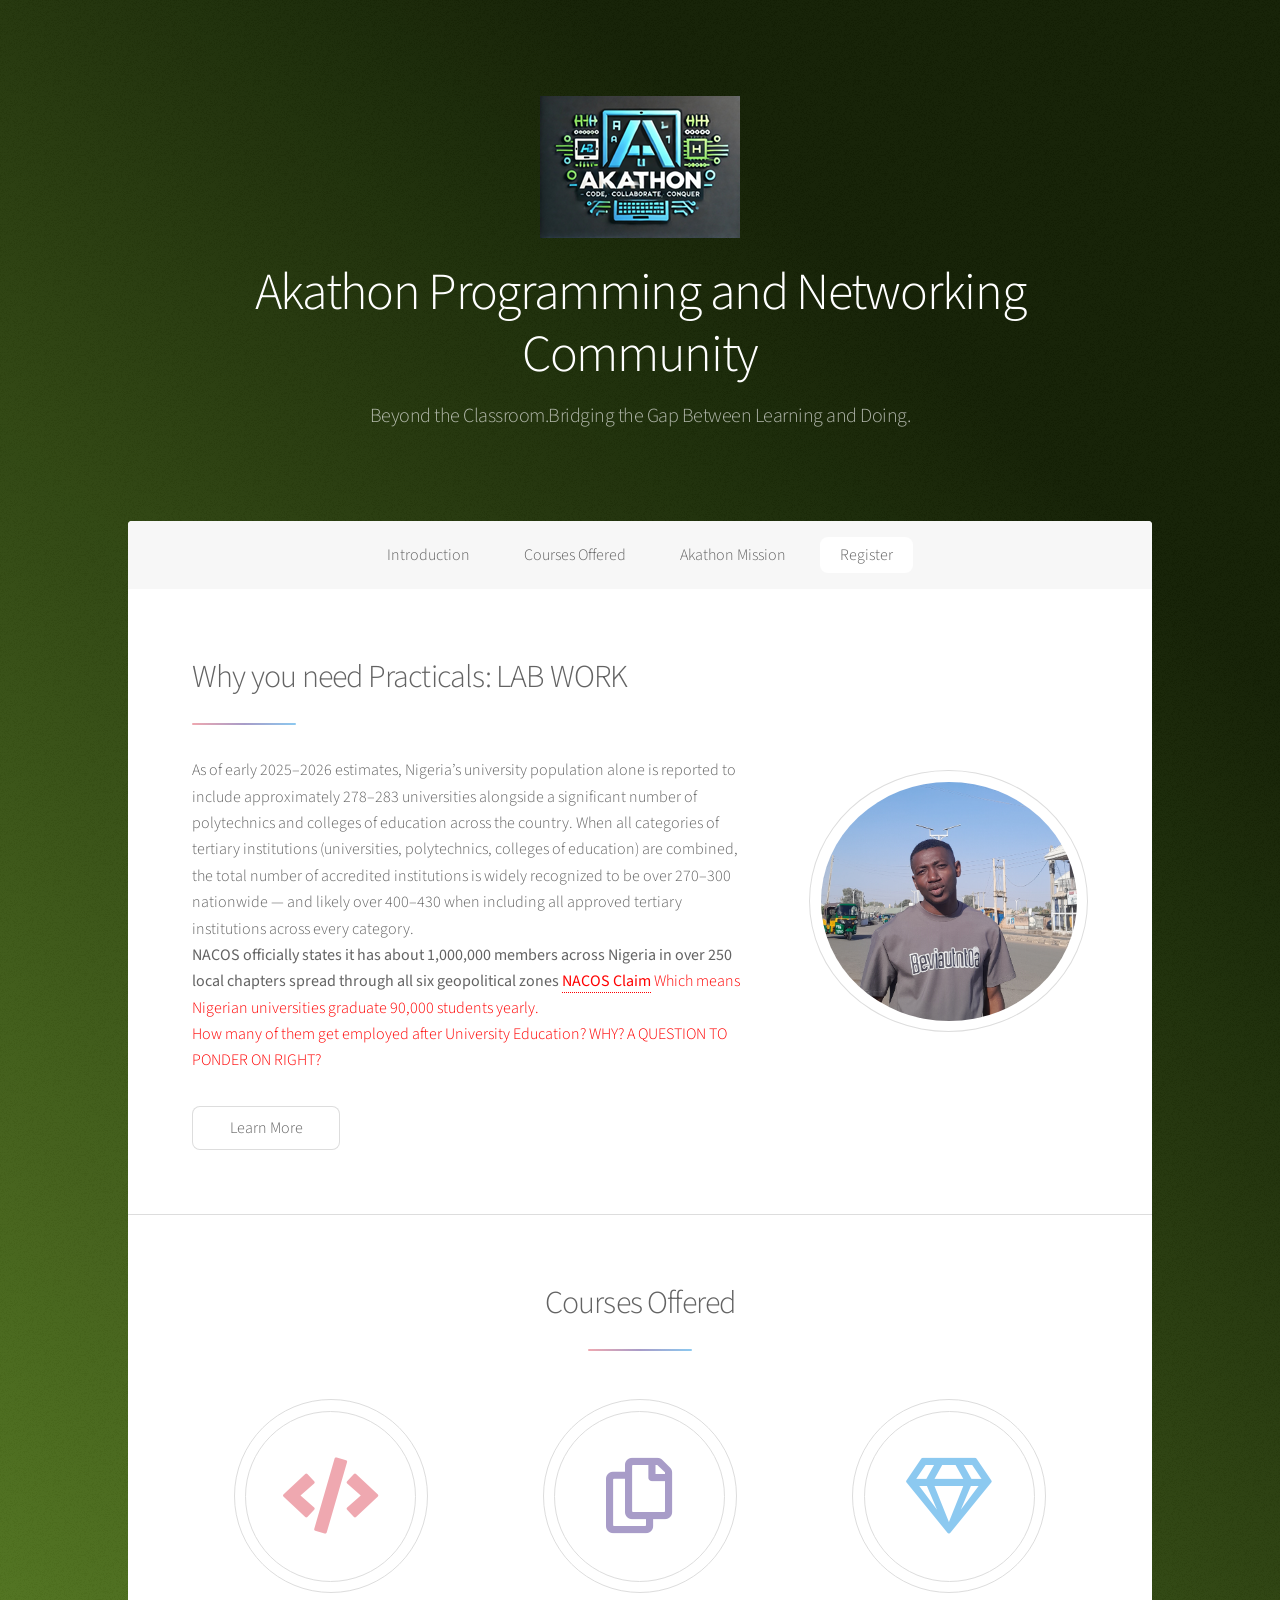
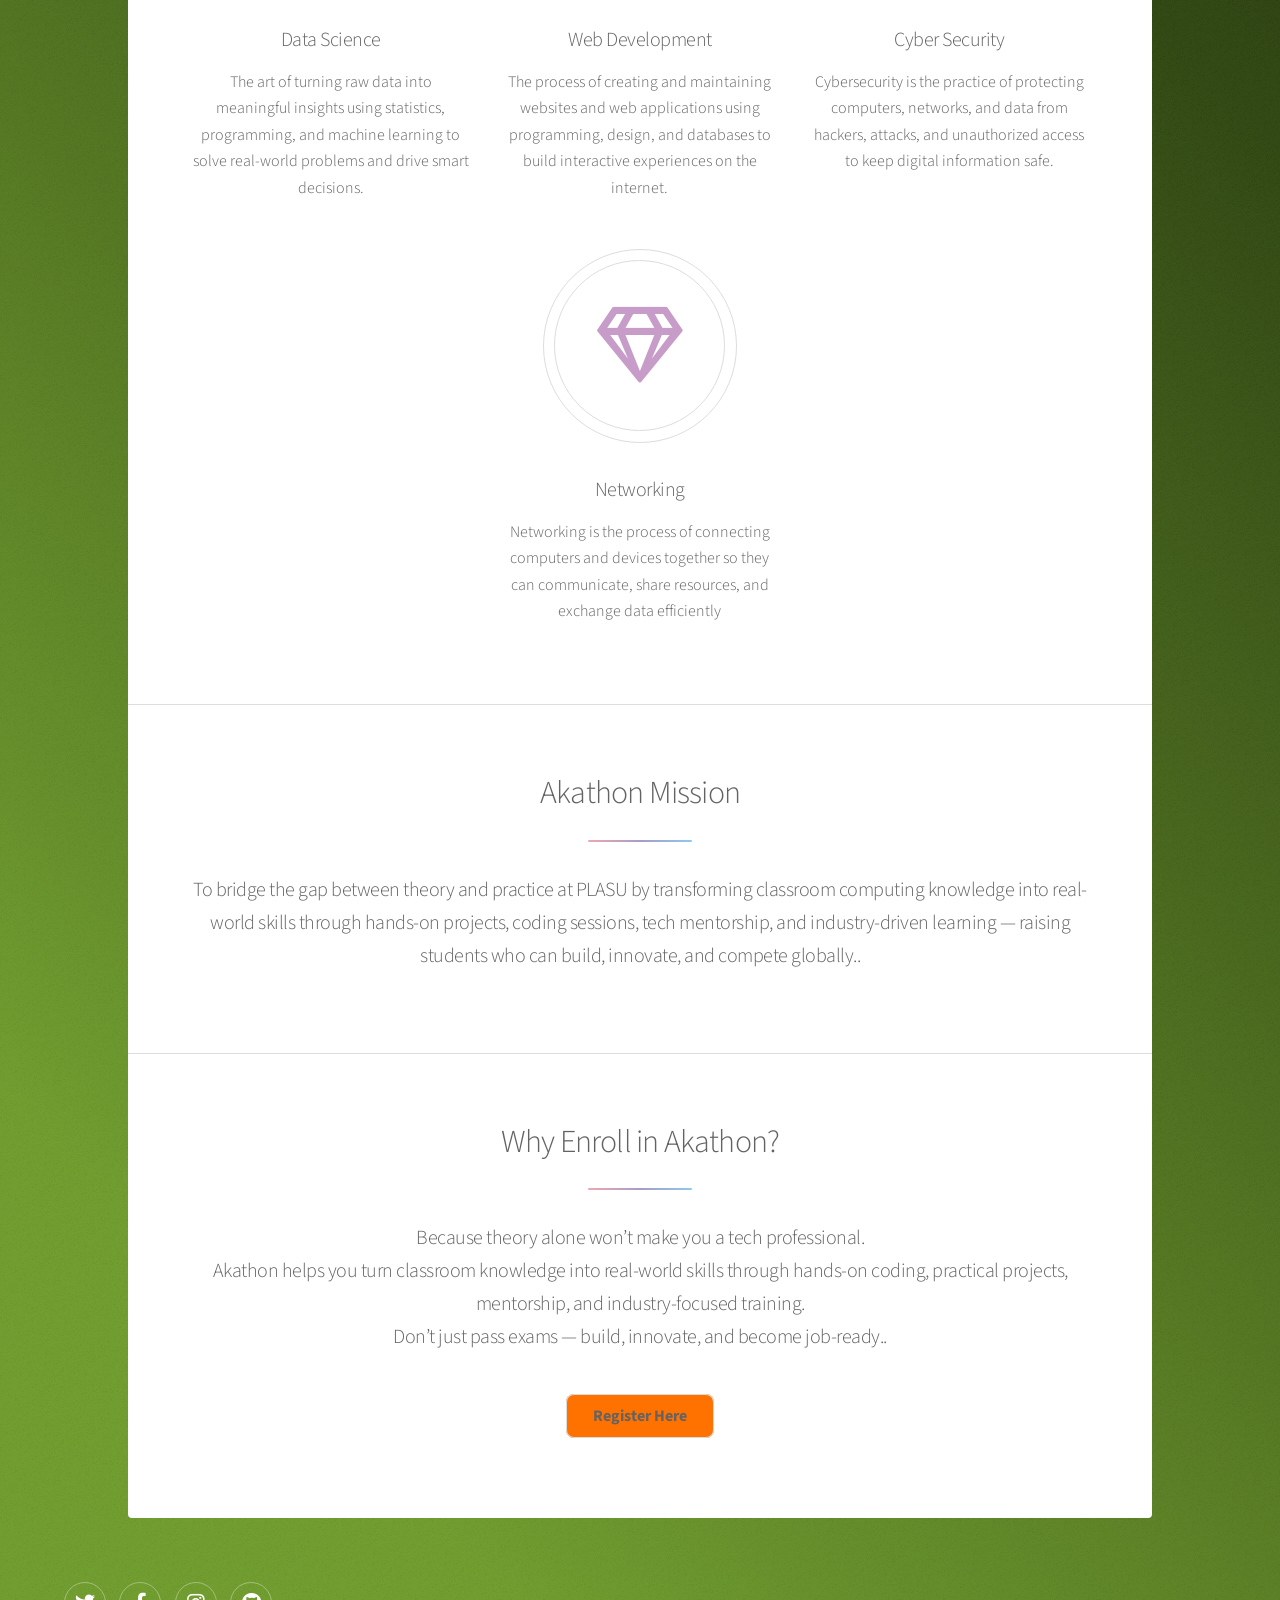
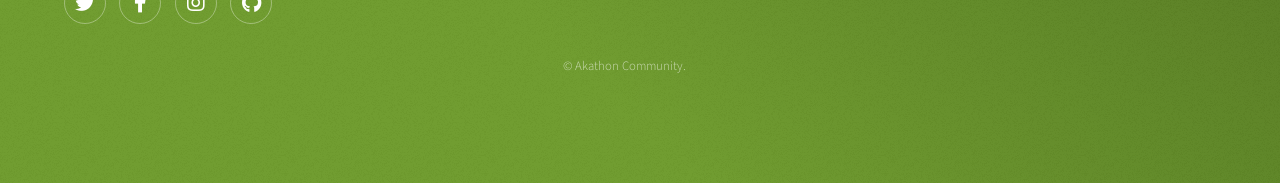
==== index.html @ 9127e3ca "Add files via upload Initial Commit" ====
<!DOCTYPE HTML>

<html>
	<head>
		<title>Akathon Community</title>
		<meta charset="utf-8" />
		<meta name="viewport" content="width=device-width, initial-scale=1, user-scalable=no" />
		<link rel="stylesheet" href="assets/css/main.css" />
		<link rel="icon" href="images/logo.png">
		<noscript><link rel="stylesheet" href="assets/css/noscript.css" /></noscript>
	</head>
	<body class="is-preload">

		<!-- Wrapper -->
			<div id="wrapper">

				<!-- Header -->
					<header id="header" class="alt">
						<span class="logo"><img src="images/logo.png" alt="" /></span>
						<h1>Akathon Programming and Networking Community</h1>
						<p>Beyond the Classroom.Bridging the Gap Between Learning and Doing.<br />
			
					</header>

				<!-- Nav -->
					<nav id="nav">
						<ul>
							<li><a href="#intro" class="active">Introduction</a></li>
							<li><a href="#first">Courses Offered</a></li>
							<li><a href="#second">Akathon Mission</a></li>
							<li><a href="#cta">Register</a></li>
						</ul>
					</nav>

				<!-- Main -->
					<div id="main">

						<!-- Introduction -->
							<section id="intro" class="main">
								<div class="spotlight">
									<div class="content">
										<header class="major">
											<h2>Why you need Practicals: LAB WORK</h2>
										</header>
										<p>As of early 2025–2026 estimates, Nigeria’s university population alone is reported to include approximately 278–283 universities alongside a significant number of polytechnics and colleges of education across the country. When all categories of tertiary institutions (universities, polytechnics, colleges of education) are combined, the total number of accredited institutions is widely recognized to be over 270–300 nationwide — and likely over 400–430 when including all approved tertiary institutions across every category. <br>
										<b>NACOS officially states it has about 1,000,000 members across Nigeria in over 250 local chapters spread through all six geopolitical zones <a style="color: red;" href="https://nacos.org.ng/">NACOS Claim</a></b> <span style="color: red;">Which means Nigerian universities graduate 90,000 students yearly. <br>How many of them get employed after University Education? WHY? A QUESTION TO PONDER ON RIGHT?</span></p>
										<ul class="actions">
											<li><a href="https://educeleb.com/fg-flags-20-tertiary-institutions-over-poor-student-enrolment/" class="button" target="_blank">Learn More</a></li>
										</ul>
									</div>
									<span class="image"><img src="images/profile.png" alt="" /></span>
								</div>
							</section>

						<!-- First Section -->
							<section id="first" class="main special">
								<header class="major">
									<h2>Courses Offered</h2>
								</header>
								<ul class="features">
									<li>
										<span class="icon solid major style1 fa-code"></span>
										<h3>Data Science</h3>
										<p>The art of turning raw data into meaningful insights using statistics, programming, and machine learning to solve real-world problems and drive smart decisions.</p>
									</li>
									<li>
										<span class="icon major style3 fa-copy"></span>
										<h3>Web Development</h3>
										<p>The process of creating and maintaining websites and web applications using programming, design, and databases to build interactive experiences on the internet.</p>
									</li>
									<li>
										<span class="icon major style5 fa-gem"></span>
										<h3>Cyber Security</h3>
										<p>Cybersecurity is the practice of protecting computers, networks, and data from hackers, attacks, and unauthorized access to keep digital information safe.</p>
									</li>
									<li>
										<span class="icon major style2 fa-gem"></span>
										<h3>Networking</h3>
										<p>Networking is the process of connecting computers and devices together so they can communicate, share resources, and exchange data efficiently</p>
									</li>
								</ul>
							
							</section>

						<!-- Second Section -->
							<section id="second" class="main special">
								<header class="major">
									<h2>Akathon Mission</h2>
									<p>To bridge the gap between theory and practice at PLASU by transforming classroom computing knowledge into real-world skills through hands-on projects, coding sessions, tech mentorship, and industry-driven learning — raising students who can build, innovate, and compete globally..</p>
								</header>
								
							</section>

						<!-- Get Started -->
							<section id="cta" class="main special">
								<header class="major">
									<h2>Why Enroll in Akathon?</h2>
									<p>Because theory alone won’t make you a tech professional. <br>Akathon helps you turn classroom knowledge into real-world skills through hands-on coding, practical projects, mentorship, and industry-focused training. <br>Don’t just pass exams — build, innovate, and become job-ready..</p>
									<ul class="actions">
											<li><a style="background: #ff7200;
											color: #fff;
											font-weight: 700;" href="register.html" class="button" target="_blank">Register Here</a></li>
										</ul>
									</div>
								</header>
							</section>

					</div>

				<!-- Footer -->
					<footer id="footer">
						
							<ul class="icons">
								<li><a href="#" class="icon brands fa-twitter alt"><span class="label">Twitter</span></a></li>
								<li><a href="#" class="icon brands fa-facebook-f alt"><span class="label">Facebook</span></a></li>
								<li><a href="#" class="icon brands fa-instagram alt"><span class="label">Instagram</span></a></li>
								<li><a href="#" class="icon brands fa-github alt"><span class="label">GitHub</span></a></li>
							</ul>
						</section>
						<p class="copyright">&copy; Akathon Community.</p>
					</footer>

			</div>

		<!-- Scripts -->
			<script src="assets/js/jquery.min.js"></script>
			<script src="assets/js/jquery.scrollex.min.js"></script>
			<script src="assets/js/jquery.scrolly.min.js"></script>
			<script src="assets/js/browser.min.js"></script>
			<script src="assets/js/breakpoints.min.js"></script>
			<script src="assets/js/util.js"></script>
			<script src="assets/js/main.js"></script>

	</body>
</html>
---- assets/css/main.css ----
@import url(fontawesome-all.min.css);
@import 'https://fonts.googleapis.com/css?family=Source+Sans+Pro:300,400';

/*
	Stellar by HTML5 UP
	html5up.net | @ajlkn
	Free for personal and commercial use under the CCA 3.0 license (html5up.net/license)
*/

html, body, div, span, applet, object,
iframe, h1, h2, h3, h4, h5, h6, p, blockquote,
pre, a, abbr, acronym, address, big, cite,
code, del, dfn, em, img, ins, kbd, q, s, samp,
small, strike, strong, sub, sup, tt, var, b,
u, i, center, dl, dt, dd, ol, ul, li, fieldset,
form, label, legend, table, caption, tbody,
tfoot, thead, tr, th, td, article, aside,
canvas, details, embed, figure, figcaption,
footer, header, hgroup, menu, nav, output, ruby,
section, summary, time, mark, audio, video {
	margin: 0;
	padding: 0;
	border: 0;
	font-size: 100%;
	font: inherit;
	vertical-align: baseline;}

article, aside, details, figcaption, figure,
footer, header, hgroup, menu, nav, section {
	display: block;}

body {
	line-height: 1;
}

ol, ul {
	list-style: none;
}

blockquote, q {
	quotes: none;
}

	blockquote:before, blockquote:after, q:before, q:after {
		content: '';
		content: none;
	}

table {
	border-collapse: collapse;
	border-spacing: 0;
}

body {
	-webkit-text-size-adjust: none;
}

mark {
	background-color: transparent;
	color: inherit;
}

input::-moz-focus-inner {
	border: 0;
	padding: 0;
}

input, select, textarea {
	-moz-appearance: none;
	-webkit-appearance: none;
	-ms-appearance: none;
	appearance: none;
}

/* Basic */

	@-ms-viewport {
		width: device-width;
	}

	body {
		-ms-overflow-style: scrollbar;
	}

	@media screen and (max-width: 480px) {

		html, body {
			min-width: 320px;
		}

	}

	html {
		box-sizing: border-box;
	}

	*, *:before, *:after {
		box-sizing: inherit;
	}

	body {
		background-color: #6f9c2a;
		background-image: url("images/overlay.png"), -moz-linear-gradient(45deg, #6f9c2a 15%, #121e01 85%);
		background-image: url("images/overlay.png"), -webkit-linear-gradient(45deg, #6f9c2a 15%, #121e01 85%);
		background-image: url("images/overlay.png"), -ms-linear-gradient(45deg, #6f9c2a 15%, #121e01 85%);
		background-image: url("images/overlay.png"), linear-gradient(45deg, #6f9c2a 15%, #121e01 85%);
	}

		body.is-preload *, body.is-preload *:before, body.is-preload *:after {
			-moz-animation: none !important;
			-webkit-animation: none !important;
			-ms-animation: none !important;
			animation: none !important;
			-moz-transition: none !important;
			-webkit-transition: none !important;
			-ms-transition: none !important;
			transition: none !important;
		}

/* Type */

	body {
		background-color: #935d8c;
		color: rgba(255, 255, 255, 0.65);
	}

	body, input, select, textarea {
		font-family: "Source Sans Pro", Helvetica, sans-serif;
		font-size: 17pt;
		font-weight: 300;
		line-height: 1.65;
	}

		@media screen and (max-width: 1680px) {

			body, input, select, textarea {
				font-size: 14pt;
			}

		}

		@media screen and (max-width: 1280px) {

			body, input, select, textarea {
				font-size: 12pt;
			}

		}

		@media screen and (max-width: 360px) {

			body, input, select, textarea {
				font-size: 11pt;
			}

		}

	a {
		-moz-transition: color 0.2s ease, border-bottom 0.2s ease;
		-webkit-transition: color 0.2s ease, border-bottom 0.2s ease;
		-ms-transition: color 0.2s ease, border-bottom 0.2s ease;
		transition: color 0.2s ease, border-bottom 0.2s ease;
		text-decoration: none;
		border-bottom: dotted 1px;
		color: inherit;
	}

		a:hover {
			border-bottom-color: transparent;
		}

	strong, b {
		font-weight: 400;
	}

	em, i {
		font-style: italic;
	}

	p {
		margin: 0 0 2em 0;
	}

		p.content {
			-moz-columns: 20em 2;
			-webkit-columns: 20em 2;
			-ms-columns: 20em 2;
			columns: 20em 2;
			-moz-column-gap: 2em;
			-webkit-column-gap: 2em;
			-ms-column-gap: 2em;
			column-gap: 2em;
			text-align: justify;
		}

	h1, h2, h3, h4, h5, h6 {
		font-weight: 300;
		line-height: 1.5;
		margin: 0 0 0.7em 0;
		letter-spacing: -0.025em;
	}

		h1 a, h2 a, h3 a, h4 a, h5 a, h6 a {
			color: inherit;
			text-decoration: none;
		}

	h1 {
		font-size: 2.5em;
		line-height: 1.2;
	}

	h2 {
		font-size: 1.5em;
	}

	h3 {
		font-size: 1.25em;
	}

	h4 {
		font-size: 1.1em;
	}

	h5 {
		font-size: 0.9em;
	}

	h6 {
		font-size: 0.7em;
	}

	@media screen and (max-width: 736px) {

		h1 {
			font-size: 2em;
		}

	}

	sub {
		font-size: 0.8em;
		position: relative;
		top: 0.5em;
	}

	sup {
		font-size: 0.8em;
		position: relative;
		top: -0.5em;
	}

	blockquote {
		border-left: solid 4px;
		font-style: italic;
		margin: 0 0 2em 0;
		padding: 0.5em 0 0.5em 2em;
	}

	code {
		border-radius: 8px;
		border: solid 1px;
		font-family: "Courier New", monospace;
		font-size: 0.9em;
		margin: 0 0.25em;
		padding: 0.25em 0.65em;
	}

	pre {
		-webkit-overflow-scrolling: touch;
		font-family: "Courier New", monospace;
		font-size: 0.9em;
		margin: 0 0 2em 0;
	}

		pre code {
			display: block;
			line-height: 1.75;
			padding: 1em 1.5em;
			overflow-x: auto;
		}

	hr {
		border: 0;
		border-bottom: solid 1px;
		margin: 2em 0;
	}

		hr.major {
			margin: 3em 0;
		}

	.align-left {
		text-align: left;
	}

	.align-center {
		text-align: center;
	}

	.align-right {
		text-align: right;
	}

	input, select, textarea {
		color: #ffffff;
	}

	a:hover {
		color: #ffffff;
	}

	strong, b {
		color: #ffffff;
	}

	h1, h2, h3, h4, h5, h6 {
		color: #ffffff;
	}

	blockquote {
		border-left-color: rgba(255, 255, 255, 0.35);
	}

	code {
		background: rgba(255, 255, 255, 0.075);
		border-color: rgba(255, 255, 255, 0.35);
	}

	hr {
		border-bottom-color: rgba(255, 255, 255, 0.35);
	}



/* Button */

	input[type="submit"],
	input[type="reset"],
	input[type="button"],
	button,
	.button {
		-moz-appearance: none;
		-webkit-appearance: none;
		-ms-appearance: none;
		appearance: none;
		-moz-transition: background-color 0.2s ease-in-out, color 0.2s ease-in-out;
		-webkit-transition: background-color 0.2s ease-in-out, color 0.2s ease-in-out;
		-ms-transition: background-color 0.2s ease-in-out, color 0.2s ease-in-out;
		transition: background-color 0.2s ease-in-out, color 0.2s ease-in-out;
		border-radius: 8px;
		border: 0;
		cursor: pointer;
		display: inline-block;
		font-weight: 300;
		height: 2.75em;
		line-height: 2.75em;
		min-width: 9.25em;
		padding: 0 1.5em;
		text-align: center;
		text-decoration: none;
		white-space: nowrap;
	}

		input[type="submit"].icon,
		input[type="reset"].icon,
		input[type="button"].icon,
		button.icon,
		.button.icon {
			padding-left: 1.35em;
		}

			input[type="submit"].icon:before,
			input[type="reset"].icon:before,
			input[type="button"].icon:before,
			button.icon:before,
			.button.icon:before {
				margin-right: 0.5em;
			}

		input[type="submit"].fit,
		input[type="reset"].fit,
		input[type="button"].fit,
		button.fit,
		.button.fit {
			width: 100%;
		}

		input[type="submit"].small,
		input[type="reset"].small,
		input[type="button"].small,
		button.small,
		.button.small {
			font-size: 0.8em;
		}

		input[type="submit"].large,
		input[type="reset"].large,
		input[type="button"].large,
		button.large,
		.button.large {
			font-size: 1.35em;
		}

		input[type="submit"].disabled, input[type="submit"]:disabled,
		input[type="reset"].disabled,
		input[type="reset"]:disabled,
		input[type="button"].disabled,
		input[type="button"]:disabled,
		button.disabled,
		button:disabled,
		.button.disabled,
		.button:disabled {
			pointer-events: none;
			opacity: 0.25;
		}

		@media screen and (max-width: 736px) {

			input[type="submit"],
			input[type="reset"],
			input[type="button"],
			button,
			.button {
				min-width: 0;
			}

		}

	input[type="submit"],
	input[type="reset"],
	input[type="button"],
	button,
	.button {
		background-color: transparent;
		box-shadow: inset 0 0 0 1px rgba(255, 255, 255, 0.35);
		color: #ffffff !important;
	}

		input[type="submit"]:hover,
		input[type="reset"]:hover,
		input[type="button"]:hover,
		button:hover,
		.button:hover {
			background-color: rgba(255, 255, 255, 0.075);
		}

		input[type="submit"]:active,
		input[type="reset"]:active,
		input[type="button"]:active,
		button:active,
		.button:active {
			background-color: rgba(255, 255, 255, 0.2);
		}

		input[type="submit"].icon:before,
		input[type="reset"].icon:before,
		input[type="button"].icon:before,
		button.icon:before,
		.button.icon:before {
			color: rgba(255, 255, 255, 0.5);
		}

		input[type="submit"].primary,
		input[type="reset"].primary,
		input[type="button"].primary,
		button.primary,
		.button.primary {
			background-color: #8cc9f0;
			color: #ffffff !important;
			box-shadow: none;
		}

			input[type="submit"].primary:hover,
			input[type="reset"].primary:hover,
			input[type="button"].primary:hover,
			button.primary:hover,
			.button.primary:hover {
				background-color: #9acff2;
			}

			input[type="submit"].primary:active,
			input[type="reset"].primary:active,
			input[type="button"].primary:active,
			button.primary:active,
			.button.primary:active {
				background-color: #7ec3ee;
			}

			input[type="submit"].primary.icon:before,
			input[type="reset"].primary.icon:before,
			input[type="button"].primary.icon:before,
			button.primary.icon:before,
			.button.primary.icon:before {
				color: #ffffff !important;
			}

/* Icon */

	.icon {
		text-decoration: none;
		-moz-transition: background-color 0.2s ease-in-out, color 0.2s ease-in-out;
		-webkit-transition: background-color 0.2s ease-in-out, color 0.2s ease-in-out;
		-ms-transition: background-color 0.2s ease-in-out, color 0.2s ease-in-out;
		transition: background-color 0.2s ease-in-out, color 0.2s ease-in-out;
		border-bottom: none;
		position: relative;
	}

		.icon:before {
			-moz-osx-font-smoothing: grayscale;
			-webkit-font-smoothing: antialiased;
			display: inline-block;
			font-style: normal;
			font-variant: normal;
			text-rendering: auto;
			line-height: 1;
			text-transform: none !important;
			font-family: 'Font Awesome 5 Free';
			font-weight: 400;
		}

		.icon > .label {
			display: none;
		}

		.icon:before {
			line-height: solid;
		}

		.icon.solid:before {
			font-weight: 900;
		}

		.icon.brands:before {
			font-family: 'Font Awesome 5 Brands';
		}

		.icon.major {
			border: solid 1px;
			display: inline-block;
			border-radius: 100%;
			padding: 0.65em;
			margin: 0 0 2em 0;
			cursor: default;
		}

			.icon.major:before {
				display: inline-block;
				font-size: 6.25rem;
				width: 2.25em;
				height: 2.25em;
				line-height: 2.2em;
				border-radius: 100%;
				border: solid 1px;
				text-align: center;
			}

		.icon.alt {
			display: inline-block;
			border: solid 1px;
			border-radius: 100%;
		}

			.icon.alt:before {
				display: block;
				font-size: 1.25em;
				width: 2em;
				height: 2em;
				text-align: center;
				line-height: 2em;
			}

		.icon.style1 {
			color: #efa8b0;
		}

		.icon.style2 {
			color: #c79cc8;
		}

		.icon.style3 {
			color: #a89cc8;
		}

		.icon.style4 {
			color: #9bb2e1;
		}

		.icon.style5 {
			color: #8cc9f0;
		}

		@media screen and (max-width: 1680px) {

			.icon.major:before {
				font-size: 5.5rem;
			}

		}

		@media screen and (max-width: 1280px) {

			.icon.major:before {
				font-size: 4.75rem;
			}

		}

		@media screen and (max-width: 736px) {

			.icon.major {
				margin: 0 0 1.5em 0;
				padding: 0.35em;
			}

				.icon.major:before {
					font-size: 3.5rem;
				}

		}

	.icon.major {
		border-color: rgba(255, 255, 255, 0.35);
	}

		.icon.major:before {
			border-color: rgba(255, 255, 255, 0.35);
		}

	.icon.alt {
		border-color: rgba(255, 255, 255, 0.35);
		color: #ffffff;
	}

		.icon.alt:hover {
			background-color: rgba(255, 255, 255, 0.075);
		}

		.icon.alt:active {
			background-color: rgba(255, 255, 255, 0.2);
		}


/* Icons */

	ul.icons {
		cursor: default;
		list-style: none;
		padding-left: 0;
	}

		ul.icons li {
			display: inline-block;
			padding: 0 0.65em 0 0;
		}

			ul.icons li:last-child {
				padding-right: 0 !important;
			}

/* Section/Article */

	section.special, article.special {
		text-align: center;
	}

	header.major {
		margin-bottom: 3em;
	}

		header.major h2 {
			font-size: 2em;
		}

			header.major h2:after {
				display: block;
				content: '';
				width: 3.25em;
				height: 2px;
				margin: 0.7em 0 1em 0;
				border-radius: 2px;
			}

				section.special header.major h2:after, article.special header.major h2:after {
					margin-left: auto;
					margin-right: auto;
				}

		header.major p {
			font-size: 1.25em;
			letter-spacing: -0.025em;
		}

		header.major.special {
			text-align: center;
		}

			header.major.special h2:after {
				margin-left: auto;
				margin-right: auto;
			}

	footer.major {
		margin-top: 3em;
	}

	@media screen and (max-width: 736px) {

		header.major {
			margin-bottom: 0;
		}

			header.major h2 {
				font-size: 1.5em;
			}

			header.major p {
				font-size: 1em;
				letter-spacing: 0;
			}

				header.major p br {
					display: none;
				}

		footer.major {
			margin-top: 0;
		}

	}

	header.major h2:after {
		background-color: rgba(255, 255, 255, 0.35);
	}

/* Table */

	.table-wrapper {
		-webkit-overflow-scrolling: touch;
		overflow-x: auto;
	}

	table {
		margin: 0 0 2em 0;
		width: 100%;
	}

		table tbody tr {
			border: solid 1px;
			border-left: 0;
			border-right: 0;
		}

		table td {
			padding: 0.75em 0.75em;
		}

		table th {
			font-size: 0.9em;
			font-weight: 400;
			padding: 0 0.75em 0.75em 0.75em;
			text-align: left;
		}

		table thead {
			border-bottom: solid 2px;
		}

		table tfoot {
			border-top: solid 2px;
		}

		table.alt {
			border-collapse: separate;
		}

			table.alt tbody tr td {
				border: solid 1px;
				border-left-width: 0;
				border-top-width: 0;
			}

				table.alt tbody tr td:first-child {
					border-left-width: 1px;
				}

			table.alt tbody tr:first-child td {
				border-top-width: 1px;
			}

			table.alt thead {
				border-bottom: 0;
			}

			table.alt tfoot {
				border-top: 0;
			}

	table tbody tr {
		border-color: rgba(255, 255, 255, 0.35);
	}

		table tbody tr:nth-child(2n + 1) {
			background-color: rgba(255, 255, 255, 0.075);
		}

	table th {
		color: #ffffff;
	}

	table thead {
		border-bottom-color: rgba(255, 255, 255, 0.35);
	}

	table tfoot {
		border-top-color: rgba(255, 255, 255, 0.35);
	}

	table.alt tbody tr td {
		border-color: rgba(255, 255, 255, 0.35);
	}

/* Features */

	.features {
		display: -moz-flex;
		display: -webkit-flex;
		display: -ms-flex;
		display: flex;
		-moz-flex-wrap: wrap;
		-webkit-flex-wrap: wrap;
		-ms-flex-wrap: wrap;
		flex-wrap: wrap;
		-moz-justify-content: center;
		-webkit-justify-content: center;
		-ms-justify-content: center;
		justify-content: center;
		width: calc(100% + 2em);
		margin: 0 0 3em -2em;
		padding: 0;
		list-style: none;
	}

		.features li {
			width: calc(33.33333% - 2em);
			margin-left: 2em;
			margin-top: 3em;
			padding: 0;
		}

			.features li:nth-child(1), .features li:nth-child(2), .features li:nth-child(3) {
				margin-top: 0;
			}

			.features li > :last-child {
				margin-bottom: 0;
			}

		@media screen and (max-width: 980px) {

			.features li {
				width: calc(50% - 2em);
			}

				.features li:nth-child(3) {
					margin-top: 3em;
				}

		}

		@media screen and (max-width: 736px) {

			.features {
				width: 100%;
				margin: 0 0 2em 0;
			}

				.features li {
					width: 100%;
					margin-left: 0;
					margin-top: 2em;
				}

					.features li:nth-child(2), .features li:nth-child(3) {
						margin-top: 2em;
					}

		}

/* Spotlight */

	.spotlight {
		display: -moz-flex;
		display: -webkit-flex;
		display: -ms-flex;
		display: flex;
		-moz-align-items: center;
		-webkit-align-items: center;
		-ms-align-items: center;
		align-items: center;
		margin: 0 0 2em 0;
	}

		.spotlight .content {
			-moz-flex: 1;
			-webkit-flex: 1;
			-ms-flex: 1;
			flex: 1;
		}

			.spotlight .content > :last-child {
				margin-bottom: 0;
			}

			.spotlight .content header.major {
				margin: 0 0 2em 0;
			}

		.spotlight .image {
			display: inline-block;
			margin-left: 4em;
			padding: 0.65em;
			border-radius: 100%;
			border: solid 1px;
		}

			.spotlight .image img {
				display: block;
				border-radius: 100%;
				width: 16em;
			}

		@media screen and (max-width: 980px) {

			.spotlight {
				-moz-flex-direction: column-reverse;
				-webkit-flex-direction: column-reverse;
				-ms-flex-direction: column-reverse;
				flex-direction: column-reverse;
				text-align: center;
			}

				.spotlight .content {
					-moz-flex: 0 1 auto;
					-webkit-flex: 0 1 auto;
					-ms-flex: 0 1 auto;
					flex: 0 1 auto;
					width: 100%;
				}

					.spotlight .content header.major h2:after {
						margin-left: auto;
						margin-right: auto;
					}

					.spotlight .content .actions {
						-moz-justify-content: center;
						-webkit-justify-content: center;
						-ms-justify-content: center;
						justify-content: center;
						width: calc(100% + 1em);
					}

				.spotlight .image {
					-moz-flex: 0 1 auto;
					-webkit-flex: 0 1 auto;
					-ms-flex: 0 1 auto;
					flex: 0 1 auto;
					margin-left: 0;
					margin-bottom: 2em;
				}

		}

		@media screen and (max-width: 736px) {

			.spotlight .image {
				padding: 0.35em;
			}

				.spotlight .image img {
					width: 12em;
				}

		}

	.spotlight .image {
		border-color: rgba(255, 255, 255, 0.35);
	}

/* Header */

	#header {
		padding: 5em 5em 1em 5em ;
		text-align: center;
	}

		#header h1 {
			margin: 0 0 0.25em 0;
		}

		#header p {
			font-size: 1.25em;
			letter-spacing: -0.025em;
		}

		#header.alt {
			padding: 7em 5em 4em 5em ;
		}

			#header.alt h1 {
				font-size: 3.25em;
			}

			#header.alt > * {
				-moz-transition: opacity 3s ease;
				-webkit-transition: opacity 3s ease;
				-ms-transition: opacity 3s ease;
				transition: opacity 3s ease;
				-moz-transition-delay: 0.5s;
				-webkit-transition-delay: 0.5s;
				-ms-transition-delay: 0.5s;
				transition-delay: 0.5s;
				opacity: 1;
			}

			#header.alt .logo {
				-moz-transition: opacity 1.25s ease, -moz-transform 0.5s ease;
				-webkit-transition: opacity 1.25s ease, -webkit-transform 0.5s ease;
				-ms-transition: opacity 1.25s ease, -ms-transform 0.5s ease;
				transition: opacity 1.25s ease, transform 0.5s ease;
				-moz-transition-delay: 0s;
				-webkit-transition-delay: 0s;
				-ms-transition-delay: 0s;
				transition-delay: 0s;
				display: block;
				margin: 0 0 1.5em 0;
			}

				#header.alt .logo img {
					display: block;
					margin: 0 auto;
					max-width: 75%;
				}

		@media screen and (max-width: 1280px) {

			#header {
				padding: 4em 4em 0.1em 4em ;
			}

				#header.alt {
					padding: 6em 4em 3em 4em ;
				}

		}

		@media screen and (max-width: 980px) {

			#header {
				padding: 4em 3em 0.1em 3em ;
			}

				#header.alt {
					padding: 5em 3em 2em 3em ;
				}

		}

		@media screen and (max-width: 736px) {

			#header {
				padding: 3em 2em 0.1em 2em ;
			}

				#header p {
					font-size: 1em;
					letter-spacing: 0;
				}

					#header p br {
						display: none;
					}

				#header.alt {
					padding: 4em 2em 1em 2em ;
				}

					#header.alt h1 {
						font-size: 2.5em;
					}

		}

		@media screen and (max-width: 480px) {

			#header {
				padding: 3em 1.5em 0.1em 1.5em ;
			}

				#header.alt {
					padding: 4em 1.5em 1em 1.5em ;
				}

		}

		@media screen and (max-width: 360px) {

			#header {
				padding: 2.5em 1em 0.1em 1em ;
			}

				#header.alt {
					padding: 3.5em 1em 0.5em 1em ;
				}

		}

		body.is-preload #header.alt > * {
			opacity: 0;
		}

		body.is-preload #header.alt .logo {
			-moz-transform: scale(0.8) rotate(-30deg);
			-webkit-transform: scale(0.8) rotate(-30deg);
			-ms-transform: scale(0.8) rotate(-30deg);
			transform: scale(0.8) rotate(-30deg);
		}

/* Nav */

	#nav {
		-moz-transition: background-color 0.2s ease, border-top-left-radius 0.2s ease, border-top-right-radius 0.2s ease, padding 0.2s ease;
		-webkit-transition: background-color 0.2s ease, border-top-left-radius 0.2s ease, border-top-right-radius 0.2s ease, padding 0.2s ease;
		-ms-transition: background-color 0.2s ease, border-top-left-radius 0.2s ease, border-top-right-radius 0.2s ease, padding 0.2s ease;
		transition: background-color 0.2s ease, border-top-left-radius 0.2s ease, border-top-right-radius 0.2s ease, padding 0.2s ease;
		background-color: #ffffff;
		color: #636363;
		position: absolute;
		width: 64em;
		max-width: calc(100% - 4em);
		padding: 1em;
		background-color: #f7f7f7;
		border-top-left-radius: 0.25em;
		border-top-right-radius: 0.25em;
		cursor: default;
		text-align: center;
	}

		#nav input, #nav select, #nav textarea {
			color: #636363;
		}

		#nav a:hover {
			color: #636363;
		}

		#nav strong, #nav b {
			color: #636363;
		}

		#nav h1, #nav h2, #nav h3, #nav h4, #nav h5, #nav h6 {
			color: #636363;
		}

		#nav blockquote {
			border-left-color: #dddddd;
		}

		#nav code {
			background: rgba(222, 222, 222, 0.25);
			border-color: #dddddd;
		}

		#nav hr {
			border-bottom-color: #dddddd;
		}

		#nav + #main {
			padding-top: 4.25em;
		}

		#nav ul {
			margin: 0;
			padding: 0;
			list-style: none;
		}

			#nav ul li {
				-moz-transition: margin 0.2s ease;
				-webkit-transition: margin 0.2s ease;
				-ms-transition: margin 0.2s ease;
				transition: margin 0.2s ease;
				display: inline-block;
				margin: 0 0.35em;
				padding: 0;
				vertical-align: middle;
			}

				#nav ul li a {
					-moz-transition: font-size 0.2s ease;
					-webkit-transition: font-size 0.2s ease;
					-ms-transition: font-size 0.2s ease;
					transition: font-size 0.2s ease;
					display: inline-block;
					height: 2.25em;
					line-height: 2.25em;
					padding: 0 1.25em;
					border: 0;
					border-radius: 8px;
					box-shadow: inset 0 0 0 1px transparent;
				}

					#nav ul li a:hover {
						background-color: rgba(222, 222, 222, 0.25);
					}

					#nav ul li a.active {
						background-color: #ffffff;
						box-shadow: none;
					}

		#nav.alt {
			position: fixed;
			top: 0;
			padding: 0.5em 1em;
			background-color: rgba(247, 247, 247, 0.95);
			border-top-left-radius: 0;
			border-top-right-radius: 0;
			z-index: 10000;
		}

			#nav.alt ul li {
				margin: 0 0.175em;
			}

				#nav.alt ul li a {
					font-size: 0.9em;
				}

		@media screen and (max-width: 736px) {

			#nav {
				display: none;
			}

				#nav + #main {
					padding-top: 0;
				}

		}

/* Main */

	#main {
		background-color: #ffffff;
		color: #636363;
		border-radius: 0.25em;
	}

		#main input, #main select, #main textarea {
			color: #636363;
		}

		#main a:hover {
			color: #636363;
		}

		#main strong, #main b {
			color: #636363;
		}

		#main h1, #main h2, #main h3, #main h4, #main h5, #main h6 {
			color: #636363;
		}

		#main blockquote {
			border-left-color: #dddddd;
		}

		#main code {
			background: rgba(222, 222, 222, 0.25);
			border-color: #dddddd;
		}

		#main hr {
			border-bottom-color: #dddddd;
		}

		#main .box {
			border-color: #dddddd;
		}

		#main input[type="submit"],
		#main input[type="reset"],
		#main input[type="button"],
		#main button,
		#main .button {
			background-color: transparent;
			box-shadow: inset 0 0 0 1px #dddddd;
			color: #636363 !important;
		}

			#main input[type="submit"]:hover,
			#main input[type="reset"]:hover,
			#main input[type="button"]:hover,
			#main button:hover,
			#main .button:hover {
				background-color: rgba(222, 222, 222, 0.25);
			}

			#main input[type="submit"]:active,
			#main input[type="reset"]:active,
			#main input[type="button"]:active,
			#main button:active,
			#main .button:active {
				background-color: rgba(222, 222, 222, 0.5);
			}

			#main input[type="submit"].icon:before,
			#main input[type="reset"].icon:before,
			#main input[type="button"].icon:before,
			#main button.icon:before,
			#main .button.icon:before {
				color: rgba(99, 99, 99, 0.25);
			}

			#main input[type="submit"].primary,
			#main input[type="reset"].primary,
			#main input[type="button"].primary,
			#main button.primary,
			#main .button.primary {
				background-color: #8cc9f0;
				color: #ffffff !important;
				box-shadow: none;
			}

				#main input[type="submit"].primary:hover,
				#main input[type="reset"].primary:hover,
				#main input[type="button"].primary:hover,
				#main button.primary:hover,
				#main .button.primary:hover {
					background-color: #9acff2;
				}

				#main input[type="submit"].primary:active,
				#main input[type="reset"].primary:active,
				#main input[type="button"].primary:active,
				#main button.primary:active,
				#main .button.primary:active {
					background-color: #7ec3ee;
				}

				#main input[type="submit"].primary.icon:before,
				#main input[type="reset"].primary.icon:before,
				#main input[type="button"].primary.icon:before,
				#main button.primary.icon:before,
				#main .button.primary.icon:before {
					color: #ffffff !important;
				}

		#main label {
			color: #636363;
		}

		#main input[type="text"],
		#main input[type="password"],
		#main input[type="email"],
		#main select,
		#main textarea {
			background-color: rgba(222, 222, 222, 0.25);
			border-color: #dddddd;
		}

			#main input[type="text"]:focus,
			#main input[type="password"]:focus,
			#main input[type="email"]:focus,
			#main select:focus,
			#main textarea:focus {
				border-color: #8cc9f0;
				box-shadow: 0 0 0 1px #8cc9f0;
			}

		#main select {
			background-image: url("data:image/svg+xml;charset=utf8,%3Csvg xmlns='http://www.w3.org/2000/svg' width='40' height='40' preserveAspectRatio='none' viewBox='0 0 40 40'%3E%3Cpath d='M9.4,12.3l10.4,10.4l10.4-10.4c0.2-0.2,0.5-0.4,0.9-0.4c0.3,0,0.6,0.1,0.9,0.4l3.3,3.3c0.2,0.2,0.4,0.5,0.4,0.9 c0,0.4-0.1,0.6-0.4,0.9L20.7,31.9c-0.2,0.2-0.5,0.4-0.9,0.4c-0.3,0-0.6-0.1-0.9-0.4L4.3,17.3c-0.2-0.2-0.4-0.5-0.4-0.9 c0-0.4,0.1-0.6,0.4-0.9l3.3-3.3c0.2-0.2,0.5-0.4,0.9-0.4S9.1,12.1,9.4,12.3z' fill='%23dddddd' /%3E%3C/svg%3E");
		}

			#main select option {
				color: #636363;
				background: #ffffff;
			}

		#main input[type="checkbox"] + label,
		#main input[type="radio"] + label {
			color: #636363;
		}

			#main input[type="checkbox"] + label:before,
			#main input[type="radio"] + label:before {
				background: rgba(222, 222, 222, 0.25);
				border-color: #dddddd;
			}

		#main input[type="checkbox"]:checked + label:before,
		#main input[type="radio"]:checked + label:before {
			background-color: #636363;
			border-color: #636363;
			color: #ffffff;
		}

		#main input[type="checkbox"]:focus + label:before,
		#main input[type="radio"]:focus + label:before {
			border-color: #8cc9f0;
			box-shadow: 0 0 0 1px #8cc9f0;
		}

		#main ::-webkit-input-placeholder {
			color: rgba(99, 99, 99, 0.25) !important;
		}

		#main :-moz-placeholder {
			color: rgba(99, 99, 99, 0.25) !important;
		}

		#main ::-moz-placeholder {
			color: rgba(99, 99, 99, 0.25) !important;
		}

		#main :-ms-input-placeholder {
			color: rgba(99, 99, 99, 0.25) !important;
		}

		#main .formerize-placeholder {
			color: rgba(99, 99, 99, 0.25) !important;
		}

		#main .icon.major {
			border-color: #dddddd;
		}

			#main .icon.major:before {
				border-color: #dddddd;
			}

		#main .icon.alt {
			border-color: #dddddd;
			color: #636363;
		}

			#main .icon.alt:hover {
				background-color: rgba(222, 222, 222, 0.25);
			}

			#main .icon.alt:active {
				background-color: rgba(222, 222, 222, 0.5);
			}

		#main ul.alt li {
			border-top-color: #dddddd;
		}

		#main dl dt {
			color: #636363;
		}

		#main header.major h2:after {
			background-color: #dddddd;
			background-image: -moz-linear-gradient(90deg, #efa8b0, #a89cc8, #8cc9f0);
			background-image: -webkit-linear-gradient(90deg, #efa8b0, #a89cc8, #8cc9f0);
			background-image: -ms-linear-gradient(90deg, #efa8b0, #a89cc8, #8cc9f0);
			background-image: linear-gradient(90deg, #efa8b0, #a89cc8, #8cc9f0);
		}

		#main table tbody tr {
			border-color: #dddddd;
		}

			#main table tbody tr:nth-child(2n + 1) {
				background-color: rgba(222, 222, 222, 0.25);
			}

		#main table th {
			color: #636363;
		}

		#main table thead {
			border-bottom-color: #dddddd;
		}

		#main table tfoot {
			border-top-color: #dddddd;
		}

		#main table.alt tbody tr td {
			border-color: #dddddd;
		}

		#main .spotlight .image {
			border-color: #dddddd;
		}

		#main > .main {
			padding: 5em 5em 3em 5em ;
			border-top: solid 1px #dddddd;
		}

			#main > .main:first-child {
				border-top: 0;
			}

			#main > .main > .image.main:first-child {
				margin: -5em 0 5em -5em;
				width: calc(100% + 10em);
				border-top-right-radius: 0.25em;
				border-top-left-radius: 0.25em;
				border-bottom-right-radius: 0;
				border-bottom-left-radius: 0;
			}

				#main > .main > .image.main:first-child img {
					border-top-right-radius: 0.25em;
					border-top-left-radius: 0.25em;
					border-bottom-right-radius: 0;
					border-bottom-left-radius: 0;
				}

		@media screen and (max-width: 1280px) {

			#main > .main {
				padding: 4em 4em 2em 4em ;
			}

				#main > .main > .image.main:first-child {
					margin: -4em 0 4em -4em;
					width: calc(100% + 8em);
				}

		}

		@media screen and (max-width: 980px) {

			#main > .main {
				padding: 4em 3em 2em 3em ;
			}

				#main > .main > .image.main:first-child {
					margin: -4em 0 4em -3em;
					width: calc(100% + 6em);
				}

		}

		@media screen and (max-width: 736px) {

			#main > .main {
				padding: 3em 2em 1em 2em ;
			}

				#main > .main > .image.main:first-child {
					margin: -3em 0 2em -2em;
					width: calc(100% + 4em);
				}

		}

		@media screen and (max-width: 480px) {

			#main > .main {
				padding: 3em 1.5em 1em 1.5em ;
			}

				#main > .main > .image.main:first-child {
					margin: -3em 0 1.5em -1.5em;
					width: calc(100% + 3em);
				}

		}

		@media screen and (max-width: 360px) {

			#main {
				border-radius: 0;
			}

				#main > .main {
					padding: 2.5em 1em 0.5em 1em ;
				}

					#main > .main > .image.main:first-child {
						margin: -2.5em 0 1.5em -1em;
						width: calc(100% + 2em);
						border-radius: 0;
					}

						#main > .main > .image.main:first-child img {
							border-radius: 0;
						}

		}

/* Footer */

	#footer {
		display: -moz-flex;
		display: -webkit-flex;
		display: -ms-flex;
		display: flex;
		-moz-flex-wrap: wrap;
		-webkit-flex-wrap: wrap;
		-ms-flex-wrap: wrap;
		flex-wrap: wrap;
		padding: 5em 5em 3em 5em ;
		width: calc(100% + 2em);
		margin: 0 0 3em -2em;
	}

		#footer > * {
			width: calc(50% - 2em);
			margin-left: 2em;
		}

		#footer .copyright {
			width: 100%;
			margin: 2.5em 0 2em 0;
			font-size: 0.8em;
			text-align: center;
		}

		@media screen and (max-width: 1280px) {

			#footer {
				padding: 4em 4em 2em 4em ;
			}

		}

		@media screen and (max-width: 980px) {

			#footer {
				padding: 4em 3em 2em 3em ;
				display: block;
				margin: 0 0 3em 0;
				width: 100%;
			}

				#footer > * {
					width: 100%;
					margin-left: 0;
					margin-bottom: 3em;
				}

				#footer .copyright {
					text-align: left;
				}

		}

		@media screen and (max-width: 736px) {

			#footer {
				padding: 3em 2em 1em 2em ;
			}

		}

		@media screen and (max-width: 480px) {

			#footer {
				padding: 3em 1.5em 1em 1.5em ;
			}

		}

		@media screen and (max-width: 480px) {

			#footer {
				padding: 2.5em 1em 0.5em 1em ;
			}

		}

/* Wrapper */

	#wrapper {
		width: 64em;
		max-width: calc(100% - 4em);
		margin: 0 auto;
	}

		@media screen and (max-width: 480px) {

			#wrapper {
				max-width: calc(100% - 2em);
			}

		}

		@media screen and (max-width: 360px) {

			#wrapper {
				max-width: 100%;
			}

		}
---- assets/css/noscript.css ----
/*
	Stellar by HTML5 UP
	html5up.net | @ajlkn
	Free for personal and commercial use under the CCA 3.0 license (html5up.net/license)
*/

/* Header */

	body.is-preload #header.alt > * {
		opacity: 1;
	}

	body.is-preload #header.alt .logo {
		-moz-transform: none;
		-webkit-transform: none;
		-ms-transform: none;
		transform: none;
	}
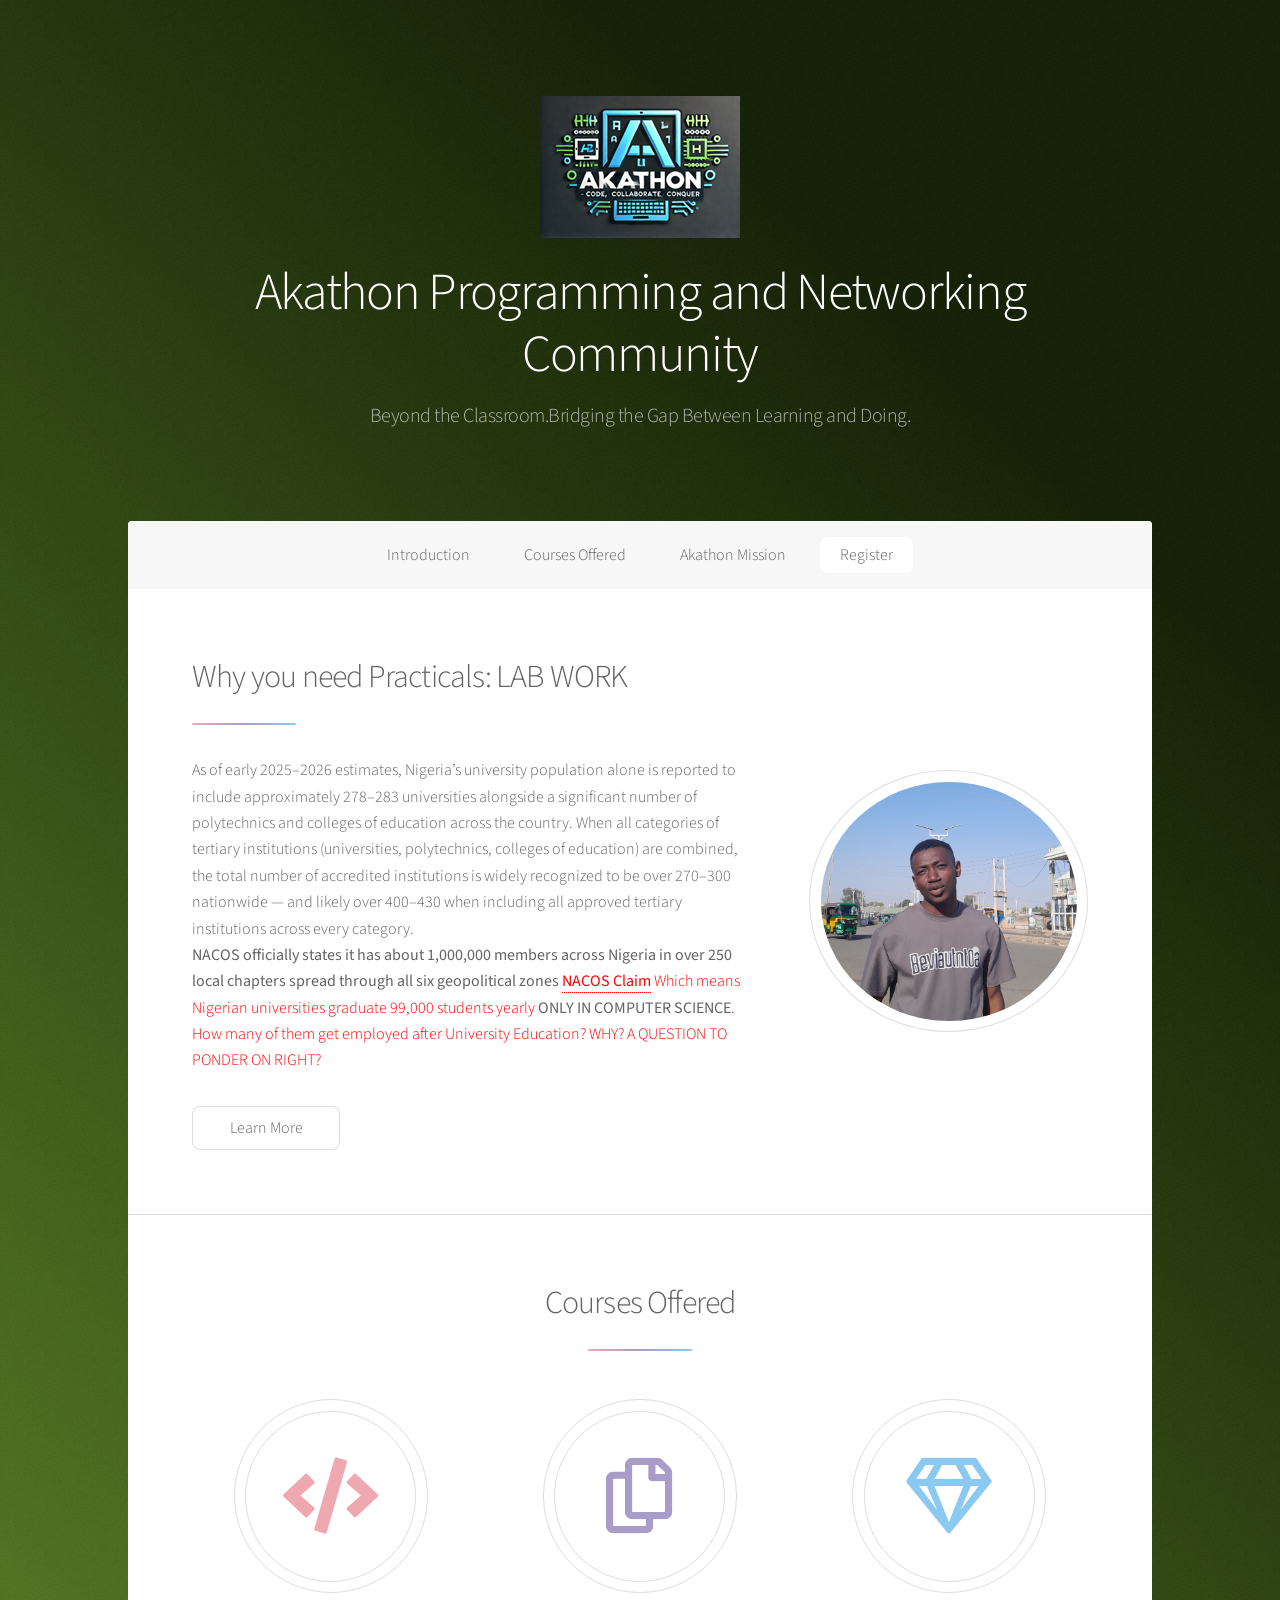
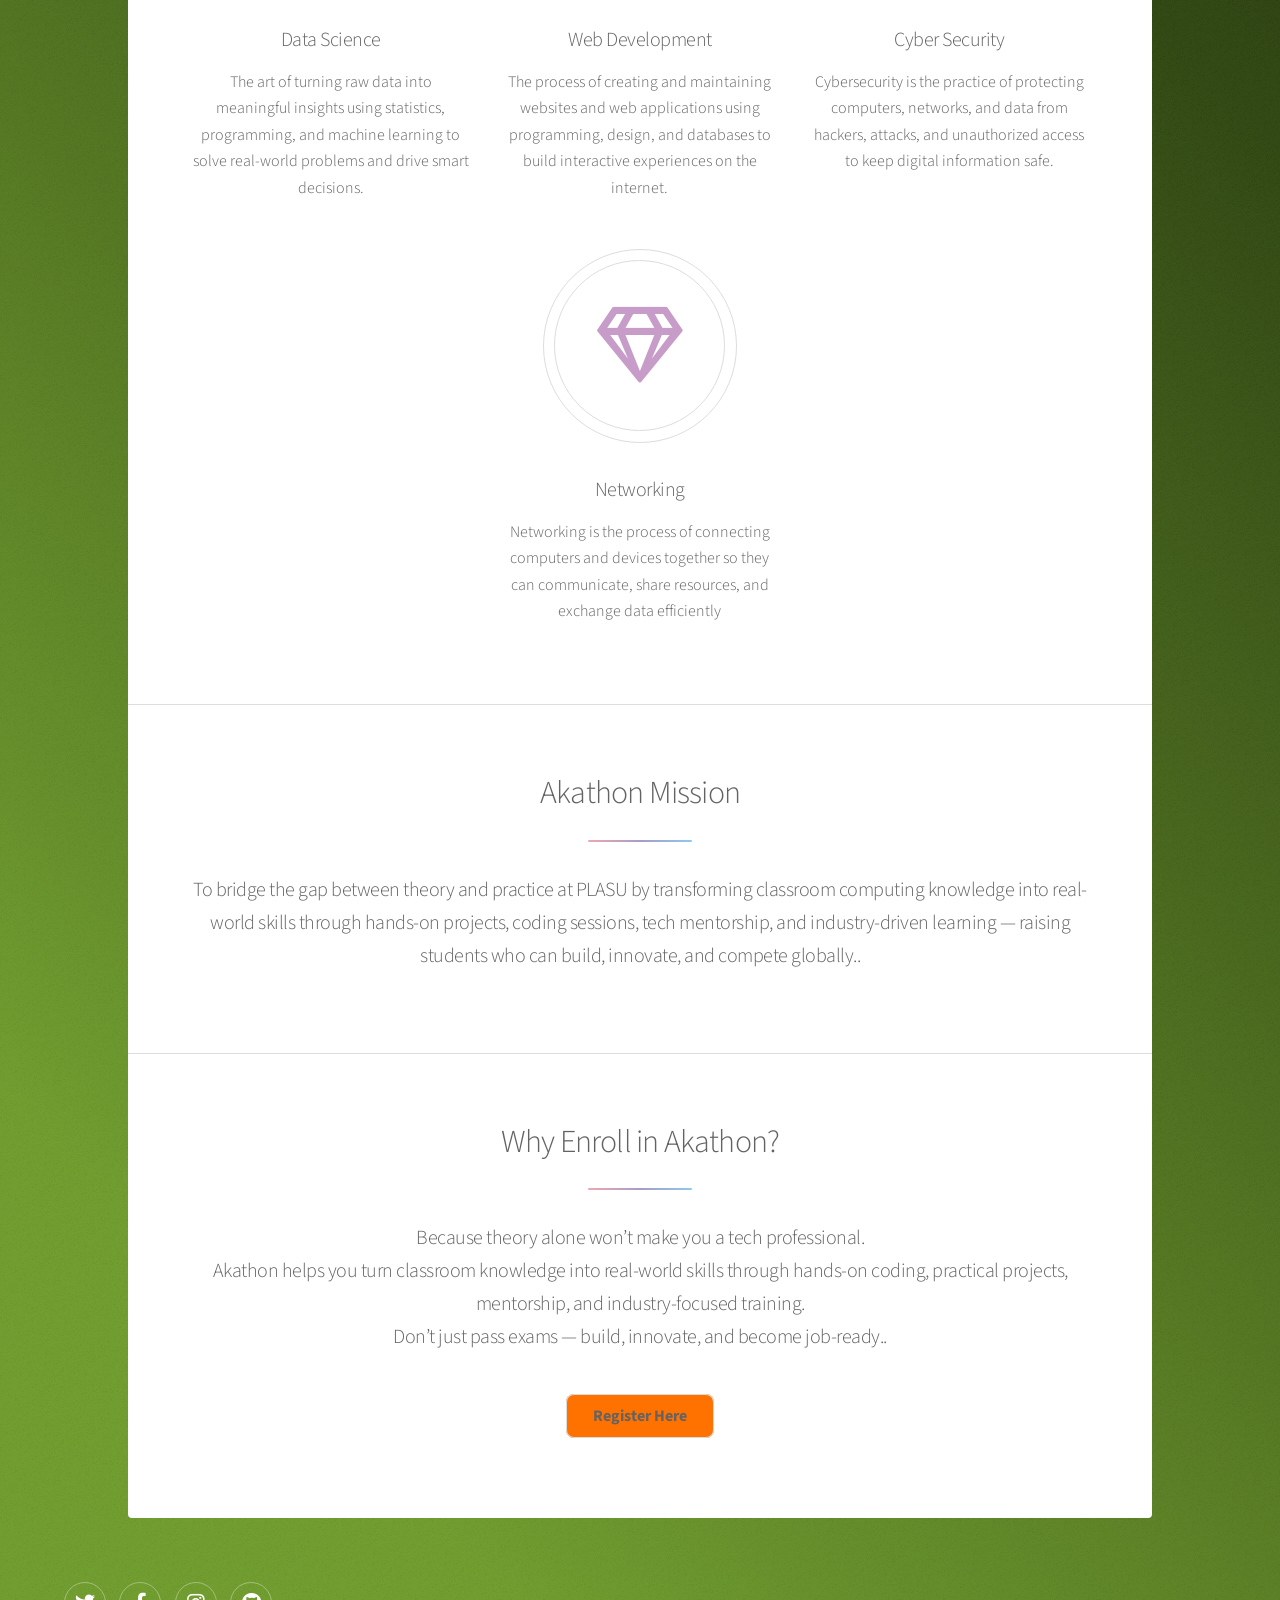
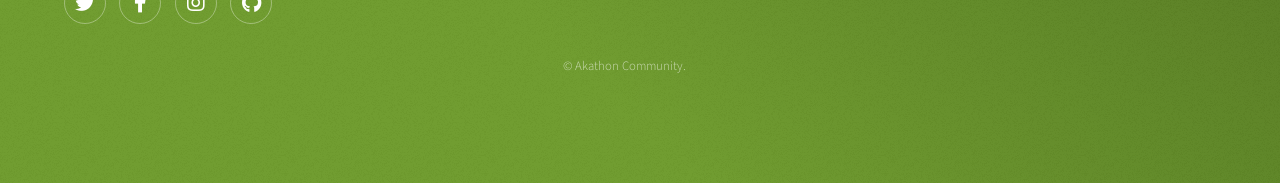
==== commit c81584b9: "Update index.html" ====
--- a/index.html
+++ b/index.html
@@ -43,7 +43,7 @@
 											<h2>Why you need Practicals: LAB WORK</h2>
 										</header>
 										<p>As of early 2025–2026 estimates, Nigeria’s university population alone is reported to include approximately 278–283 universities alongside a significant number of polytechnics and colleges of education across the country. When all categories of tertiary institutions (universities, polytechnics, colleges of education) are combined, the total number of accredited institutions is widely recognized to be over 270–300 nationwide — and likely over 400–430 when including all approved tertiary institutions across every category. <br>
-										<b>NACOS officially states it has about 1,000,000 members across Nigeria in over 250 local chapters spread through all six geopolitical zones <a style="color: red;" href="https://nacos.org.ng/">NACOS Claim</a></b> <span style="color: red;">Which means Nigerian universities graduate 90,000 students yearly. <br>How many of them get employed after University Education? WHY? A QUESTION TO PONDER ON RIGHT?</span></p>
+										<b>NACOS officially states it has about 1,000,000 members across Nigeria in over 250 local chapters spread through all six geopolitical zones <a style="color: red;" href="https://nacos.org.ng/">NACOS Claim</a></b> <span style="color: red;">Which means Nigerian universities graduate 99,000 students yearly <b>ONLY IN COMPUTER SCIENCE</b></b>. <br>How many of them get employed after University Education? WHY? A QUESTION TO PONDER ON RIGHT?</span></p>
 										<ul class="actions">
 											<li><a href="https://educeleb.com/fg-flags-20-tertiary-institutions-over-poor-student-enrolment/" class="button" target="_blank">Learn More</a></li>
 										</ul>
@@ -132,4 +132,5 @@
 			<script src="assets/js/main.js"></script>
 
 	</body>
-</html>+
+</html>
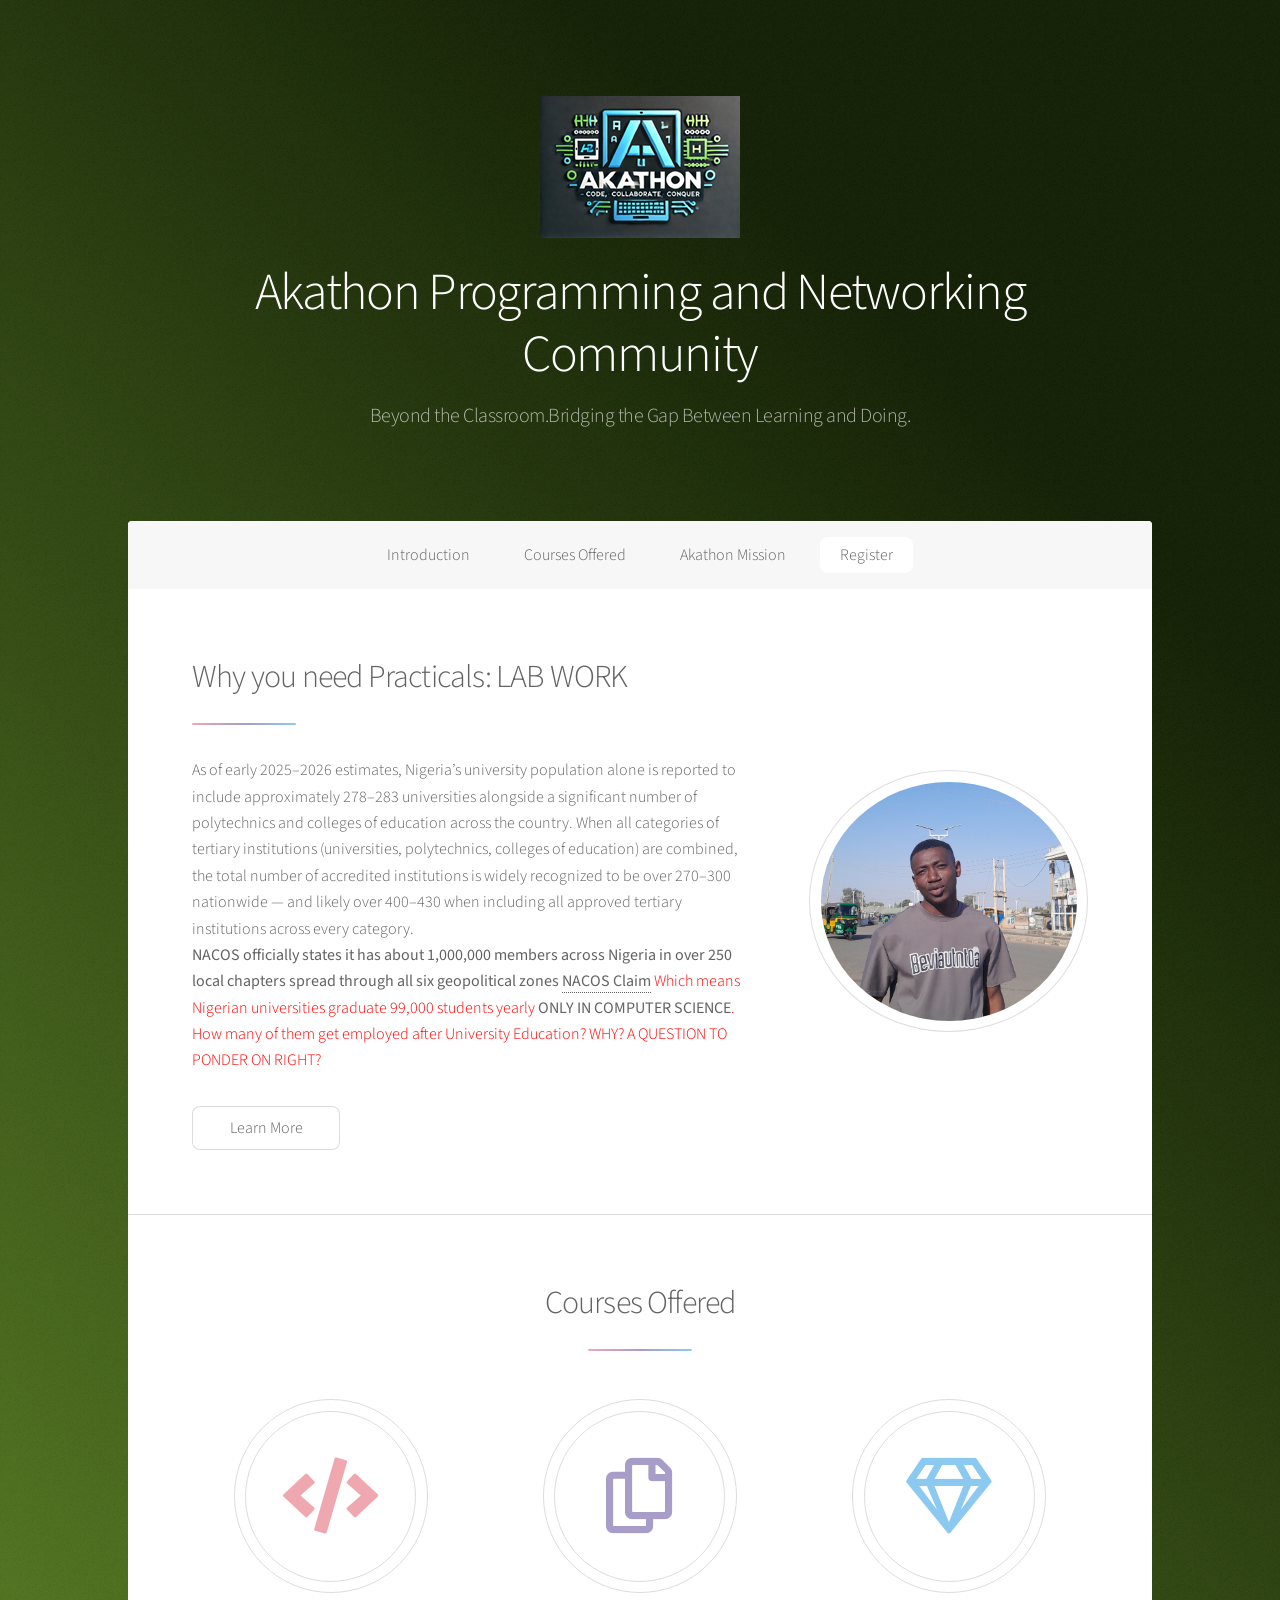
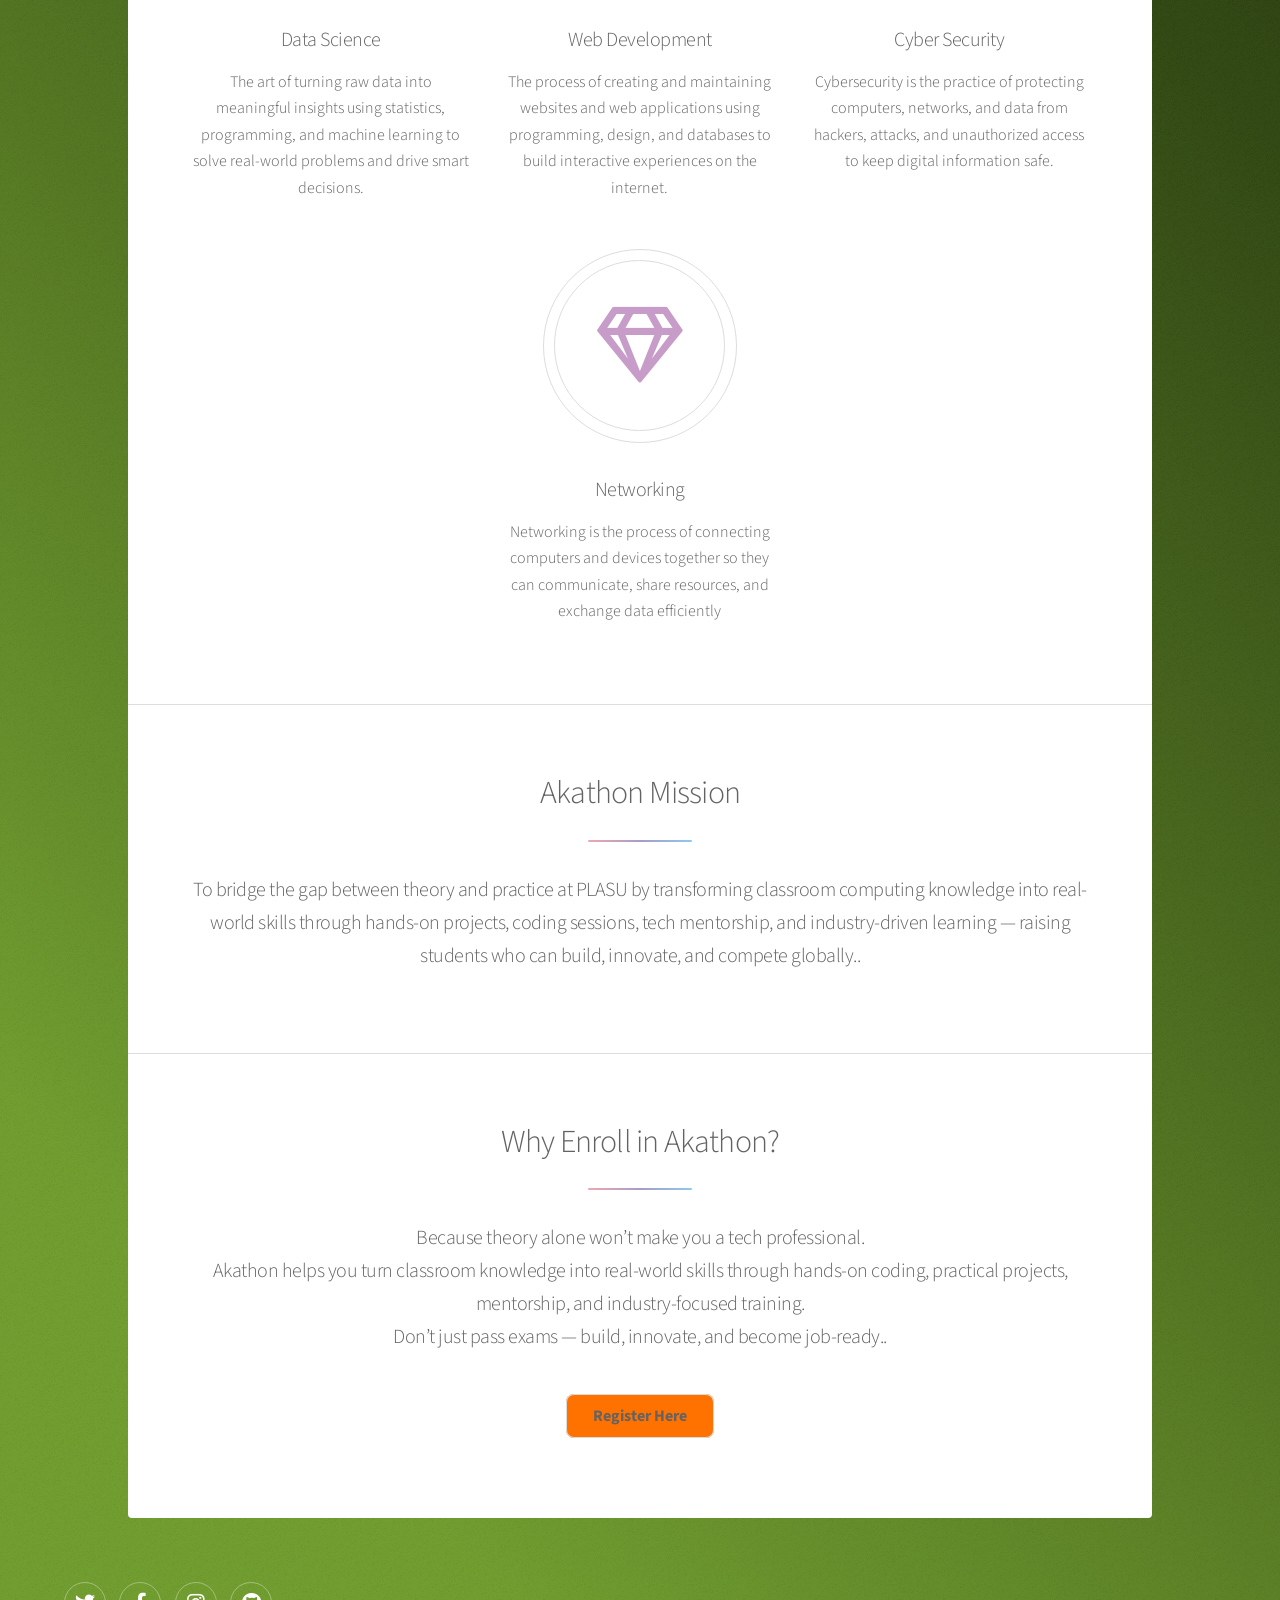
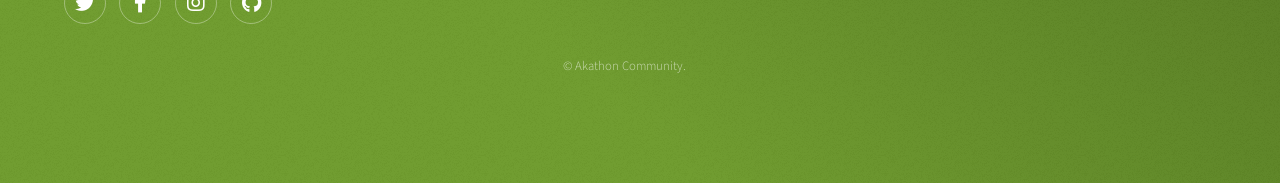
==== commit 38edce00: "Update index.html" ====
--- a/index.html
+++ b/index.html
@@ -43,7 +43,7 @@
 											<h2>Why you need Practicals: LAB WORK</h2>
 										</header>
 										<p>As of early 2025–2026 estimates, Nigeria’s university population alone is reported to include approximately 278–283 universities alongside a significant number of polytechnics and colleges of education across the country. When all categories of tertiary institutions (universities, polytechnics, colleges of education) are combined, the total number of accredited institutions is widely recognized to be over 270–300 nationwide — and likely over 400–430 when including all approved tertiary institutions across every category. <br>
-										<b>NACOS officially states it has about 1,000,000 members across Nigeria in over 250 local chapters spread through all six geopolitical zones <a style="color: red;" href="https://nacos.org.ng/">NACOS Claim</a></b> <span style="color: red;">Which means Nigerian universities graduate 99,000 students yearly <b>ONLY IN COMPUTER SCIENCE</b></b>. <br>How many of them get employed after University Education? WHY? A QUESTION TO PONDER ON RIGHT?</span></p>
+										<b>NACOS officially states it has about 1,000,000 members across Nigeria in over 250 local chapters spread through all six geopolitical zones <a style="blue: red;" href="https://nacos.org.ng/">NACOS Claim</a></b> <span style="color: red;">Which means Nigerian universities graduate 99,000 students yearly <b>ONLY IN COMPUTER SCIENCE</b></b>. <br>How many of them get employed after University Education? WHY? A QUESTION TO PONDER ON RIGHT?</span></p>
 										<ul class="actions">
 											<li><a href="https://educeleb.com/fg-flags-20-tertiary-institutions-over-poor-student-enrolment/" class="button" target="_blank">Learn More</a></li>
 										</ul>
@@ -134,3 +134,4 @@
 	</body>
 
 </html>
+
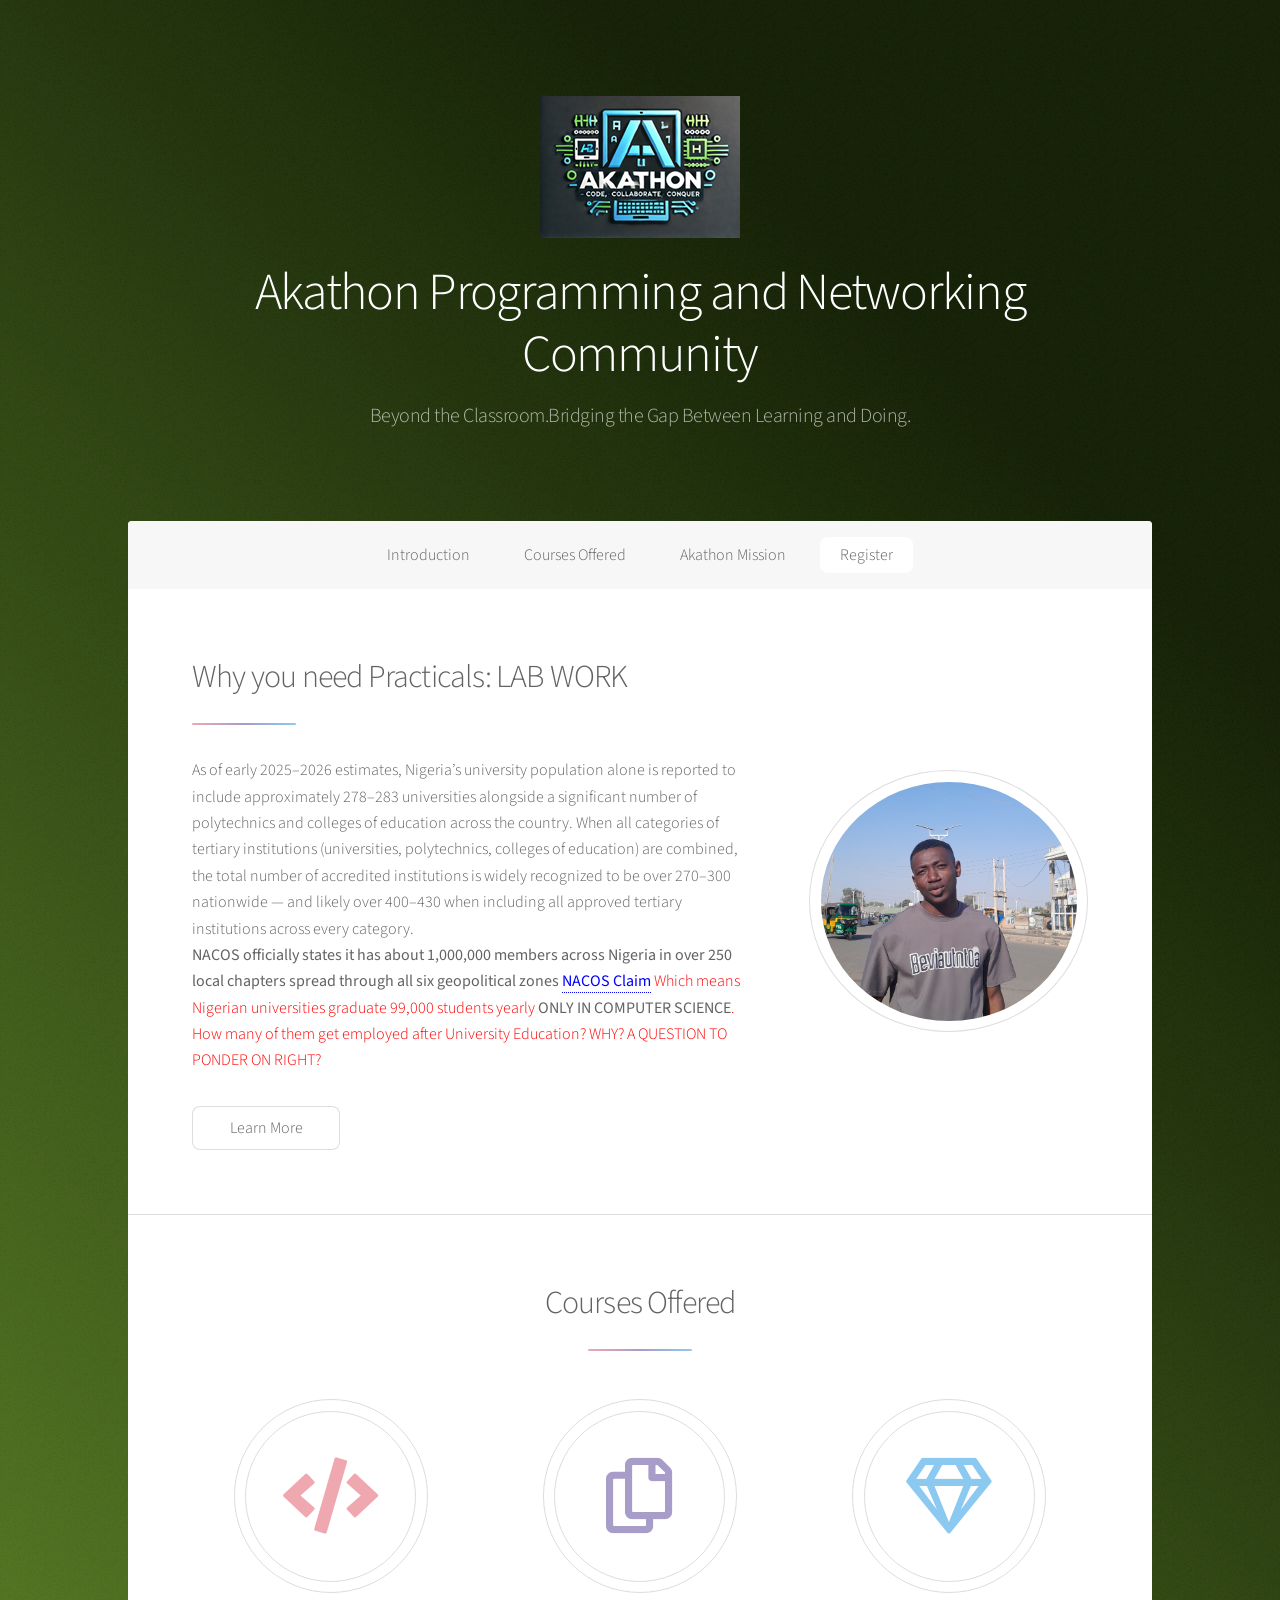
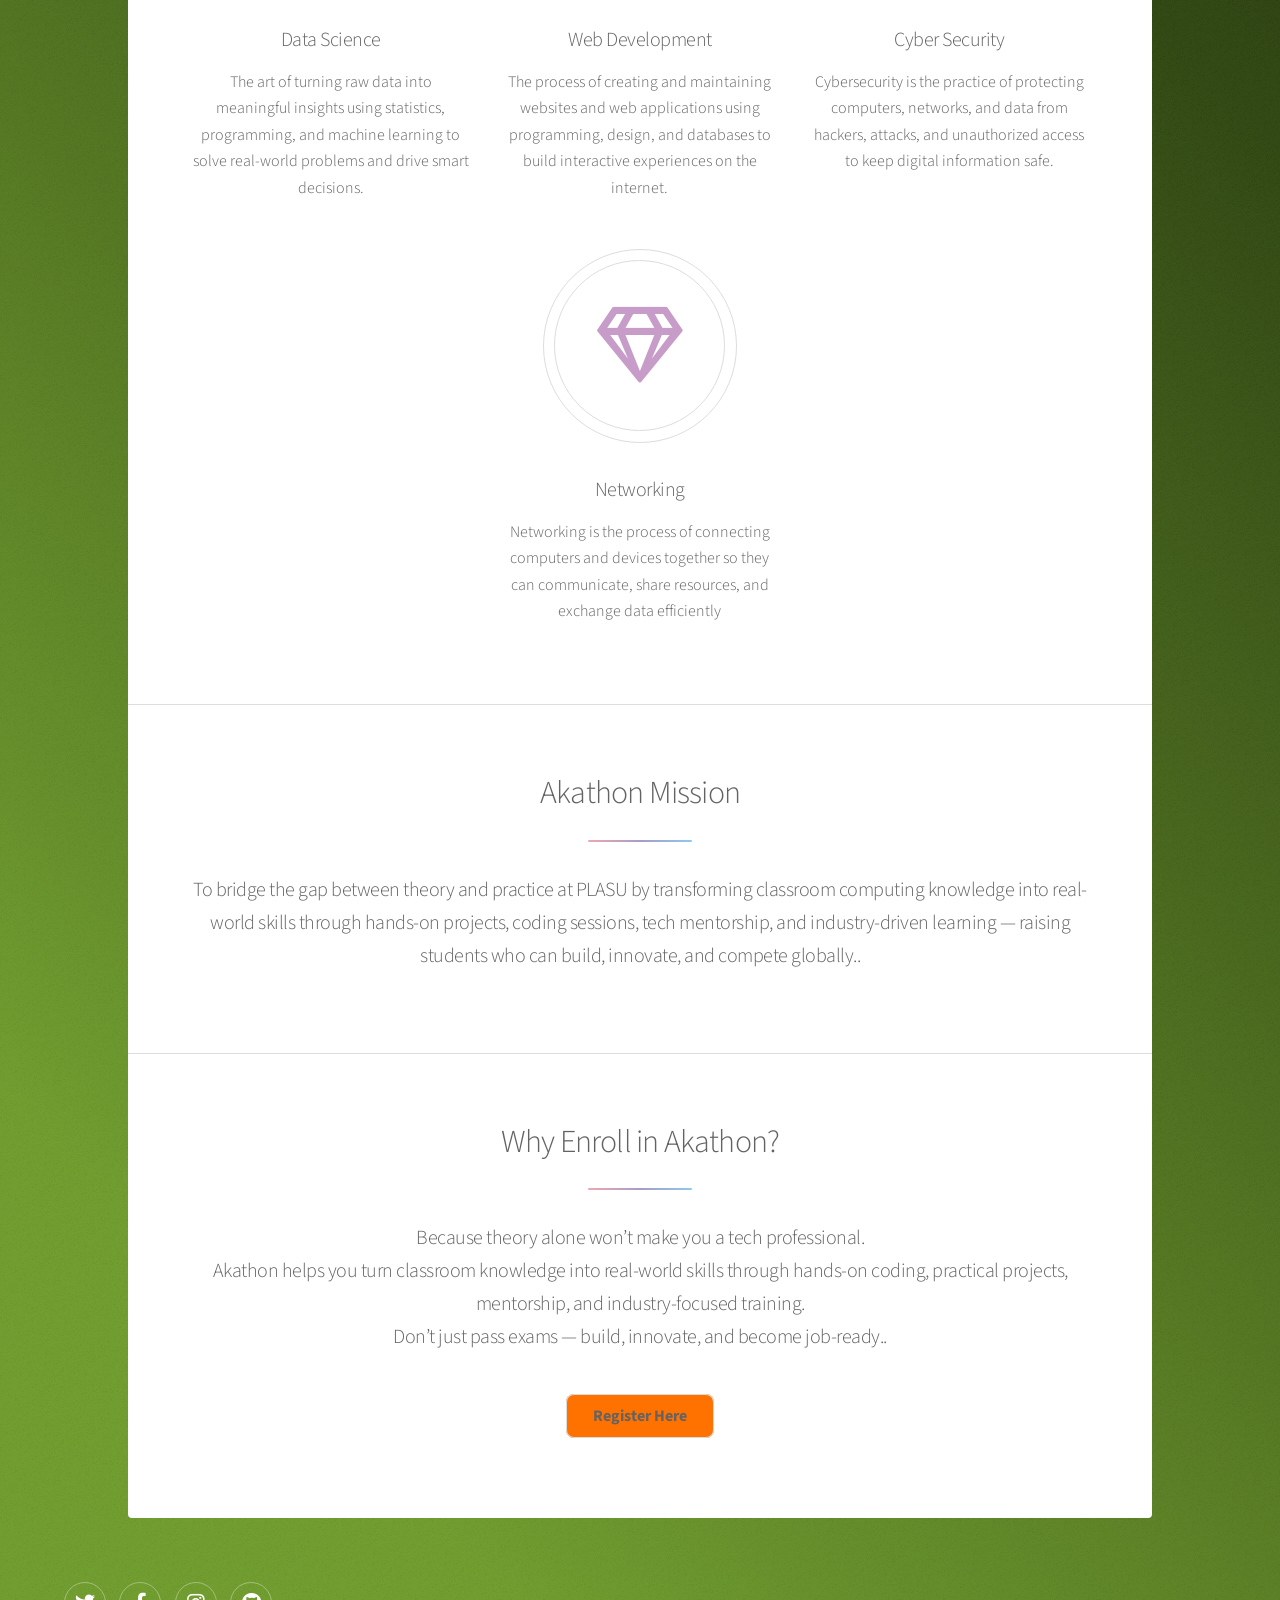
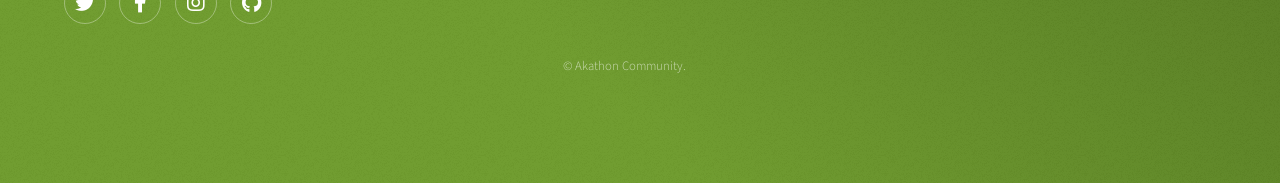
==== commit 03cfeffe: "Update index.html" ====
--- a/index.html
+++ b/index.html
@@ -43,7 +43,7 @@
 											<h2>Why you need Practicals: LAB WORK</h2>
 										</header>
 										<p>As of early 2025–2026 estimates, Nigeria’s university population alone is reported to include approximately 278–283 universities alongside a significant number of polytechnics and colleges of education across the country. When all categories of tertiary institutions (universities, polytechnics, colleges of education) are combined, the total number of accredited institutions is widely recognized to be over 270–300 nationwide — and likely over 400–430 when including all approved tertiary institutions across every category. <br>
-										<b>NACOS officially states it has about 1,000,000 members across Nigeria in over 250 local chapters spread through all six geopolitical zones <a style="blue: red;" href="https://nacos.org.ng/">NACOS Claim</a></b> <span style="color: red;">Which means Nigerian universities graduate 99,000 students yearly <b>ONLY IN COMPUTER SCIENCE</b></b>. <br>How many of them get employed after University Education? WHY? A QUESTION TO PONDER ON RIGHT?</span></p>
+										<b>NACOS officially states it has about 1,000,000 members across Nigeria in over 250 local chapters spread through all six geopolitical zones <a style="color:blue;" href="https://nacos.org.ng/">NACOS Claim</a></b> <span style="color: red;">Which means Nigerian universities graduate 99,000 students yearly <b>ONLY IN COMPUTER SCIENCE</b></b>. <br>How many of them get employed after University Education? WHY? A QUESTION TO PONDER ON RIGHT?</span></p>
 										<ul class="actions">
 											<li><a href="https://educeleb.com/fg-flags-20-tertiary-institutions-over-poor-student-enrolment/" class="button" target="_blank">Learn More</a></li>
 										</ul>
@@ -135,3 +135,4 @@
 
 </html>
 
+
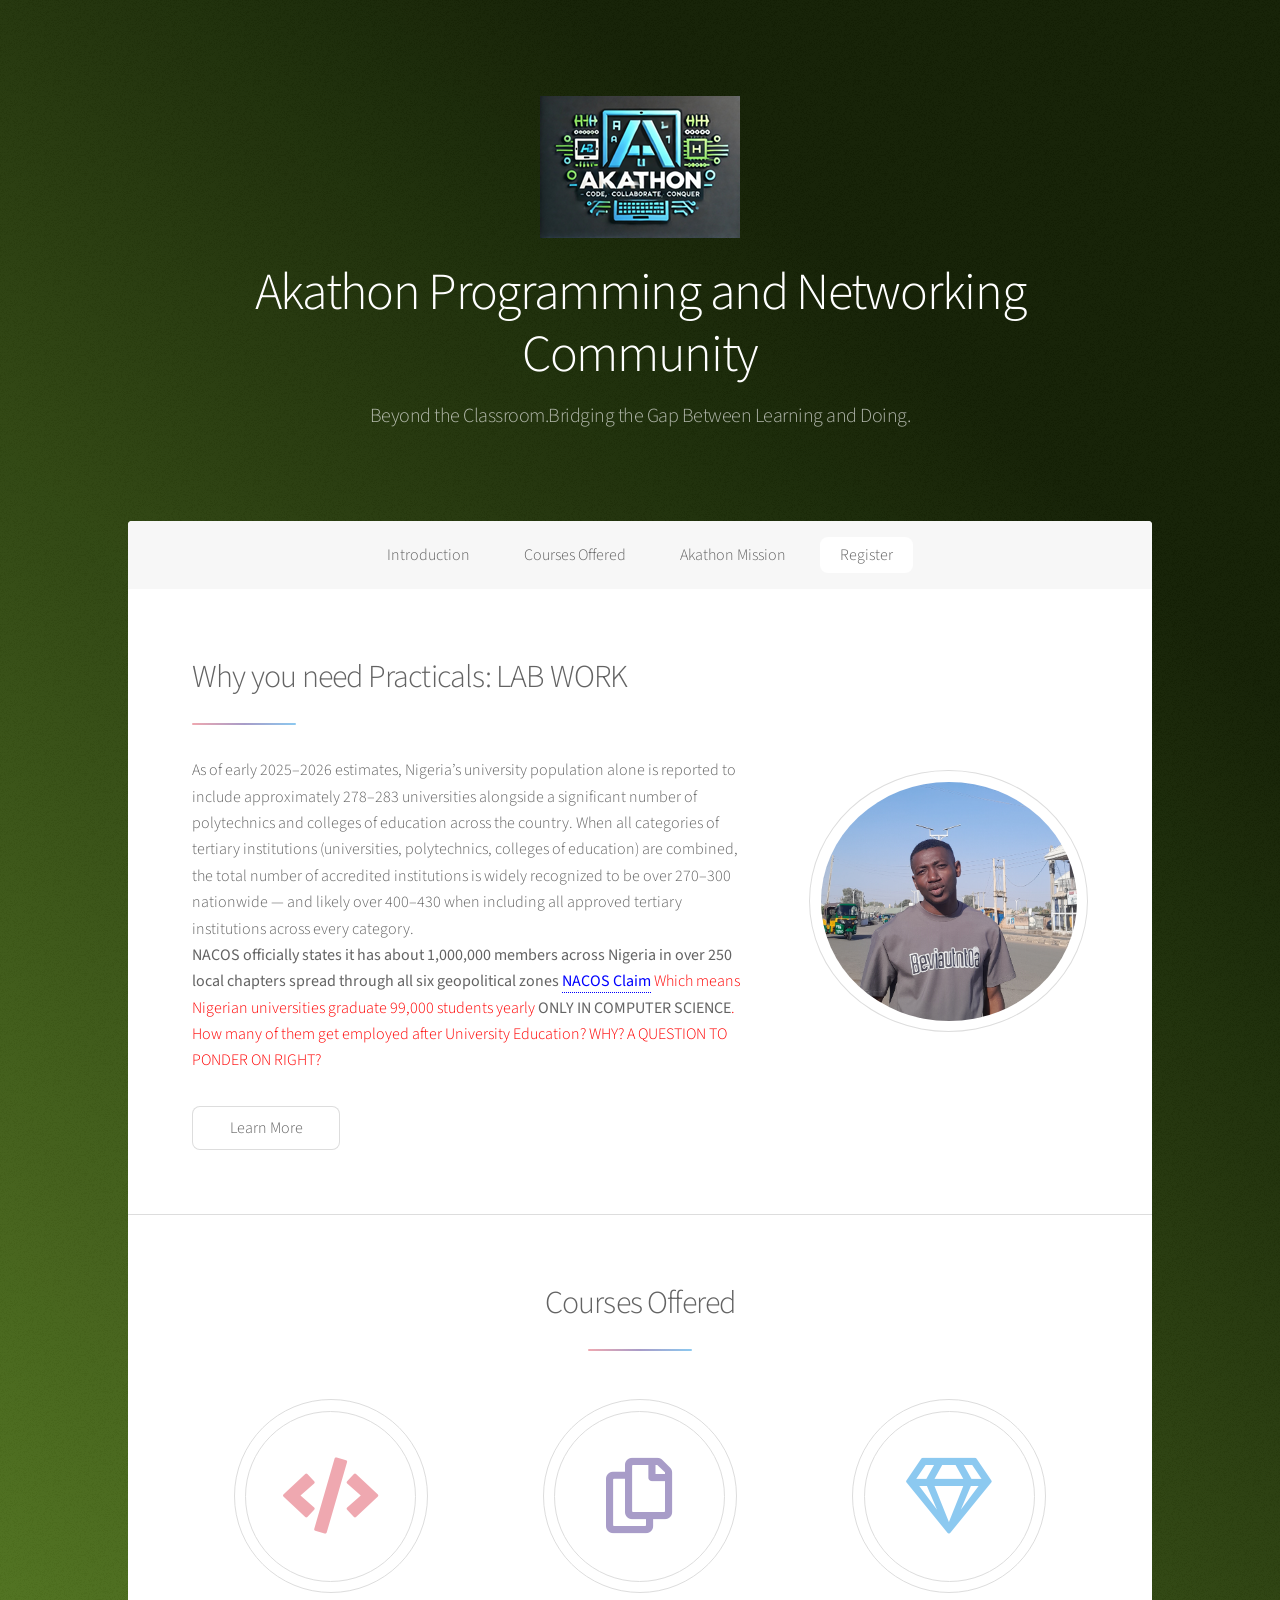
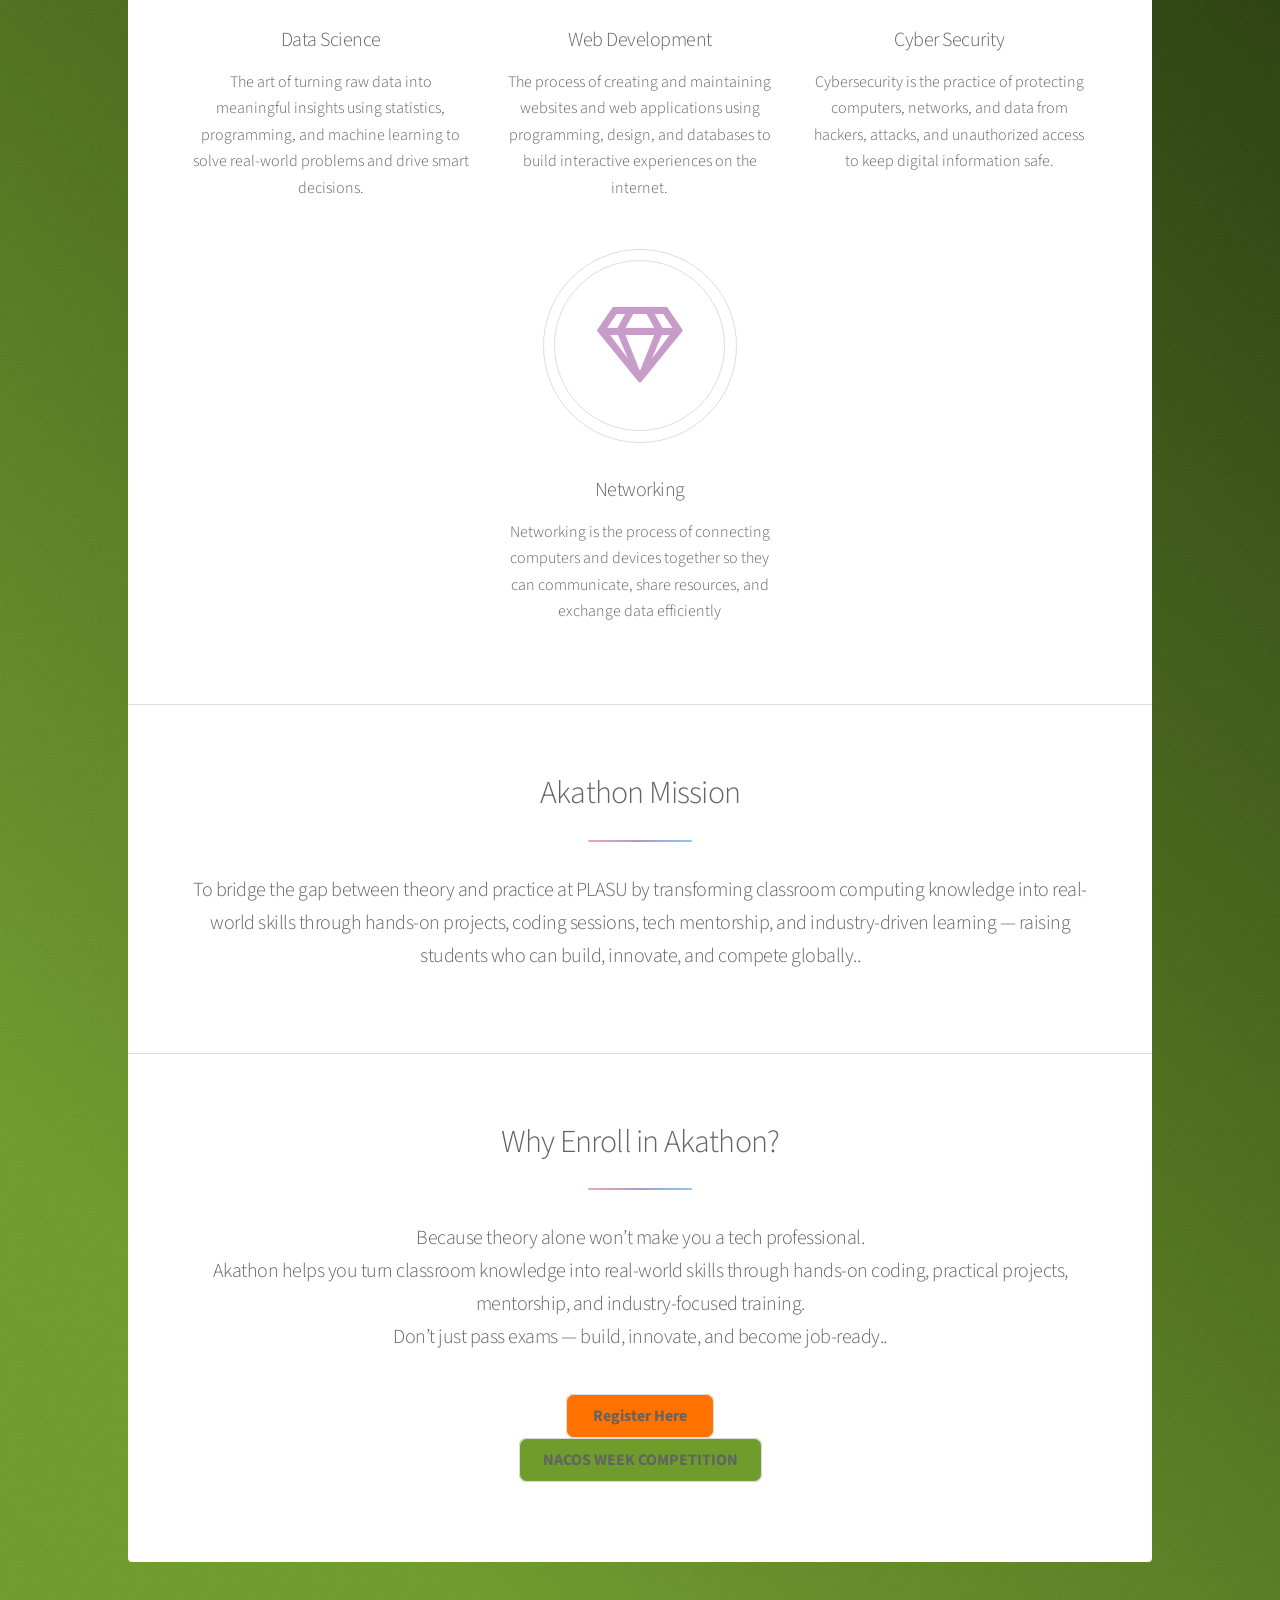
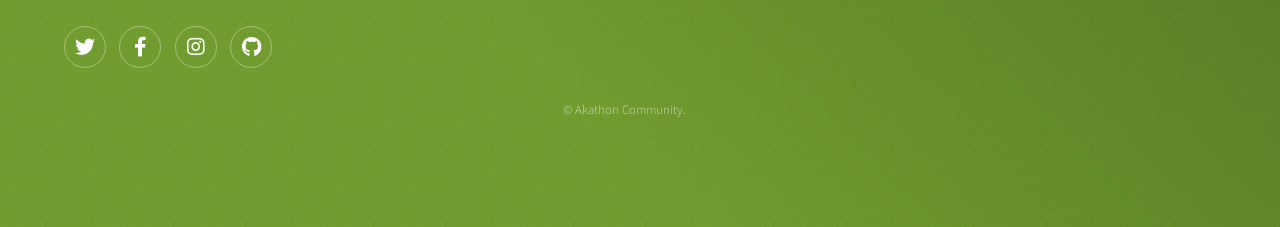
==== commit 3dec7bd4: "Update index.html" ====
--- a/index.html
+++ b/index.html
@@ -99,7 +99,13 @@
 									<ul class="actions">
 											<li><a style="background: #ff7200;
 											color: #fff;
-											font-weight: 700;" href="register.html" class="button" target="_blank">Register Here</a></li>
+											font-weight: 700;" href="register.html" class="button" target="_blank">Register Here</a>
+											</li>
+										
+											<li>
+												<a style="background: #6F9C2A;
+											color: #fff;
+											font-weight: 700;" href="https://github.com/akathon/nacos" class="button" target="_blank">NACOS WEEK COMPETITION</a></li>
 										</ul>
 									</div>
 								</header>
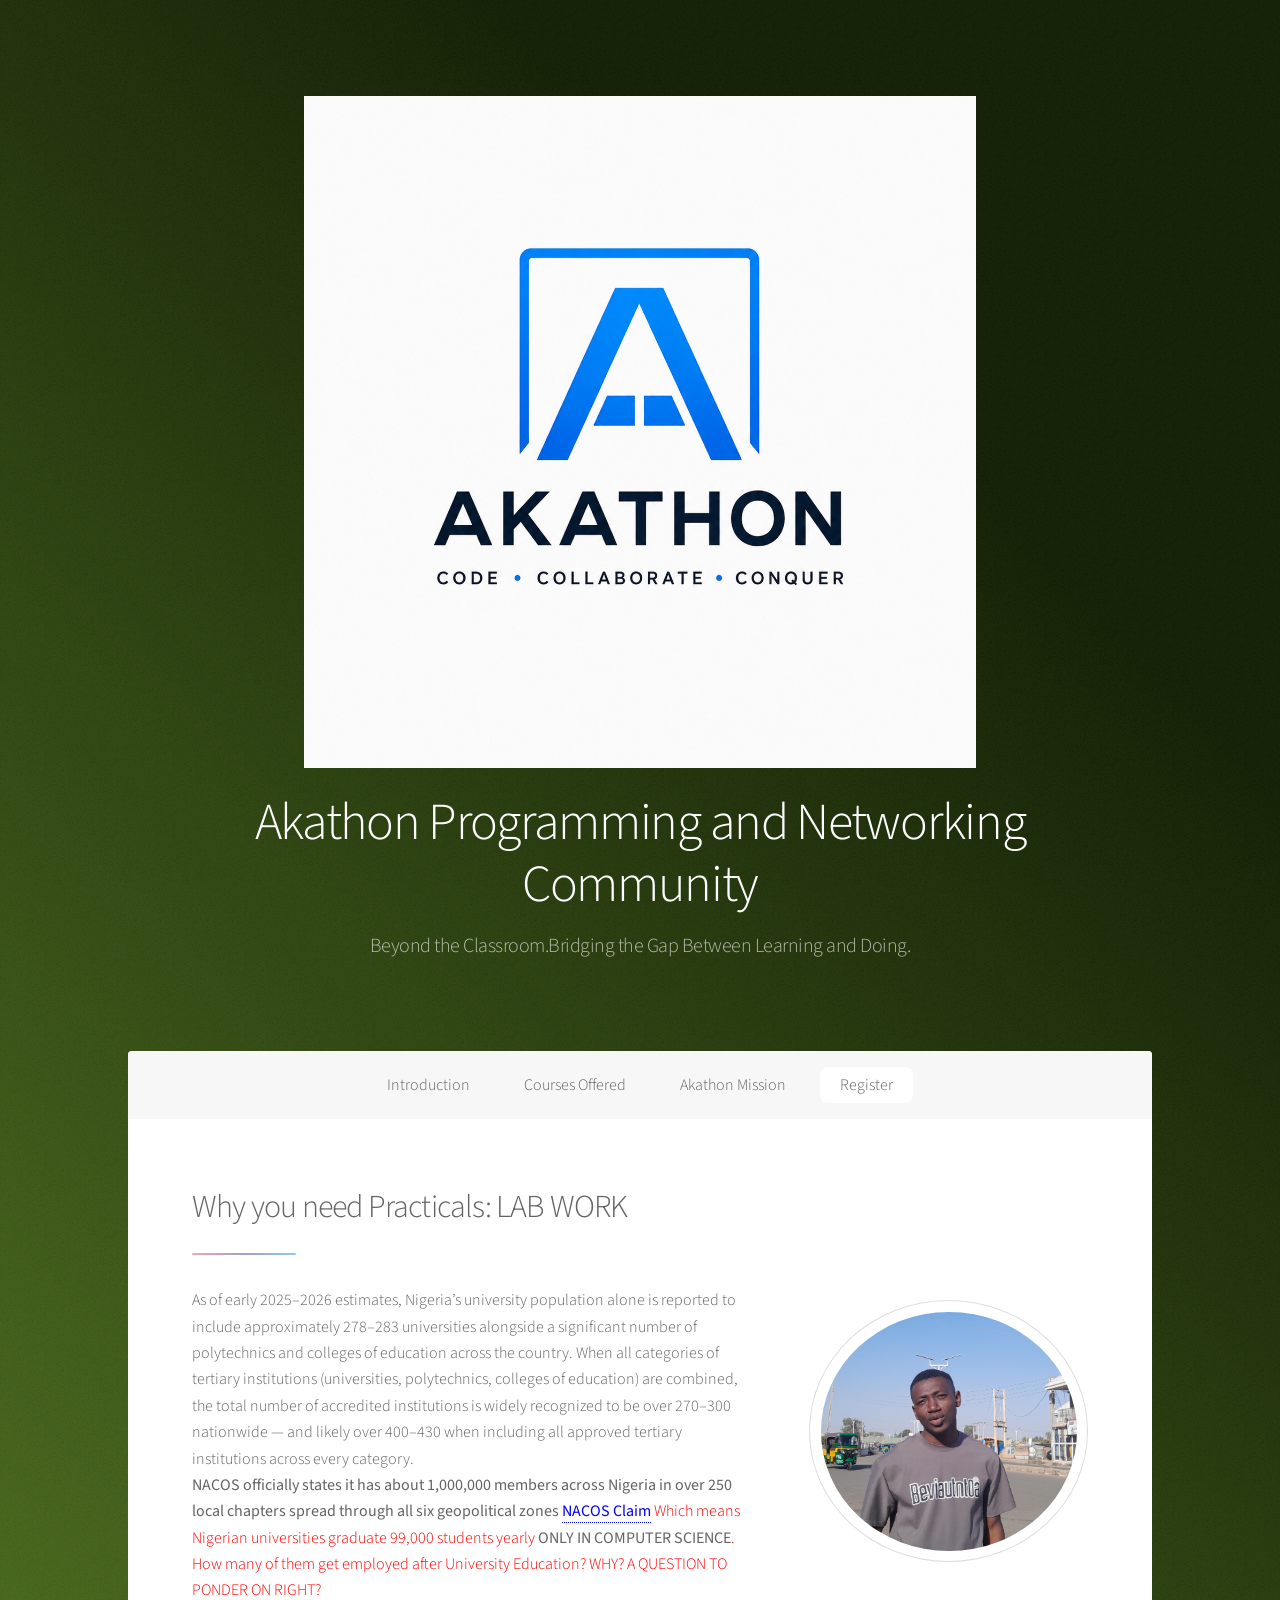
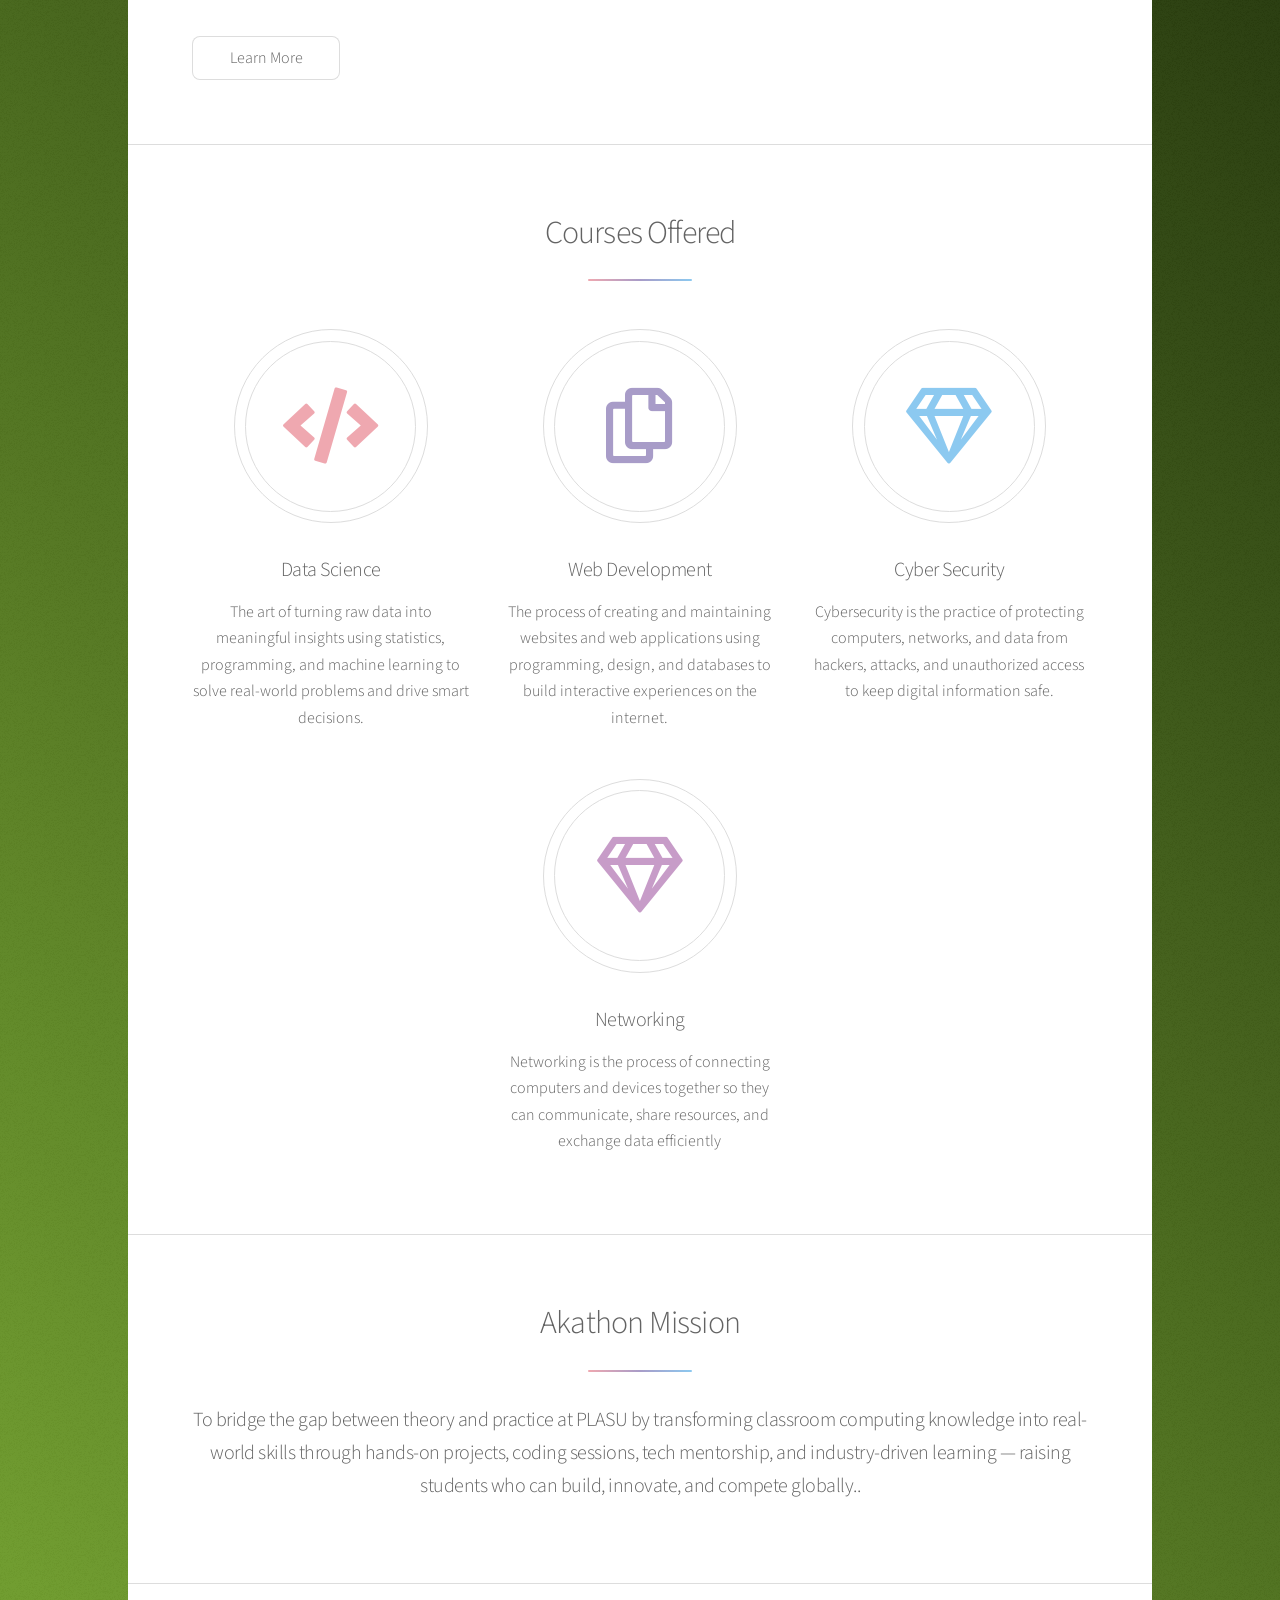
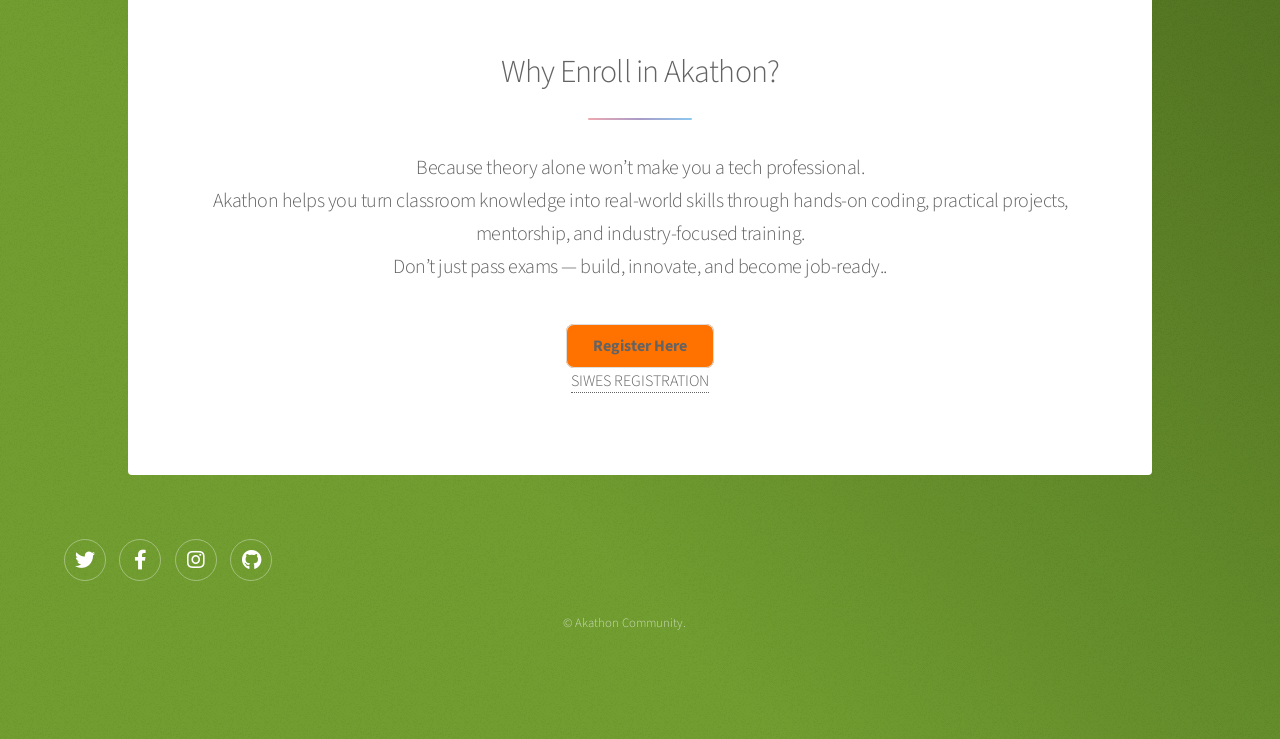
==== commit 7974c392: "Update index.html" ====
--- a/index.html
+++ b/index.html
@@ -103,9 +103,9 @@
 											</li>
 										
 											<li>
-												<a style="background: #6F9C2A;
-											color: #fff;
-											font-weight: 700;" href="https://github.com/akathon/nacos" class="button" target="_blank">NACOS WEEK COMPETITION</a></li>
+												<a href="https://docs.google.com/forms/d/e/1FAIpQLSf8c2FfMBVTHEiR4kiDZ6QnJMrZUlNHnRfzbHlhjQF9ZWoSFg/viewform?usp=publish-editor" 
+   													target="_blank">SIWES REGISTRATION</a>
+												</li>
 										</ul>
 									</div>
 								</header>
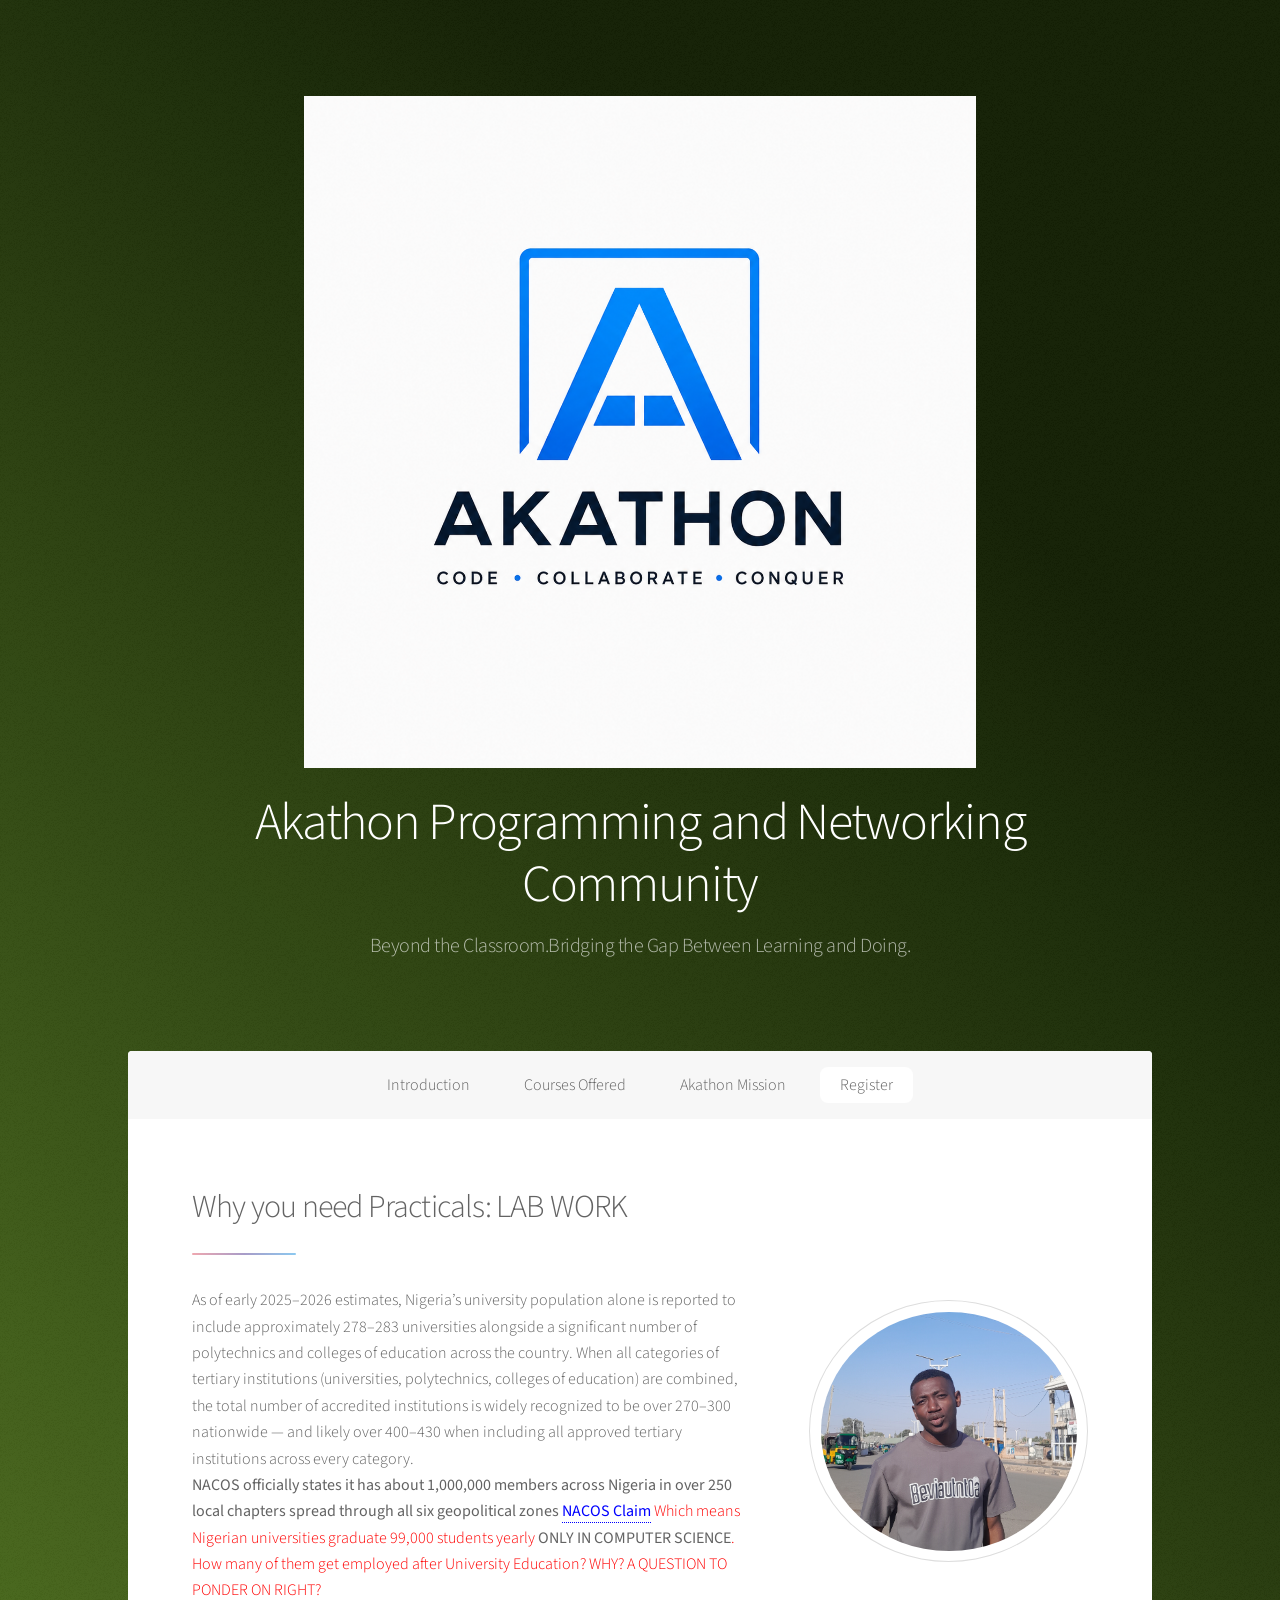
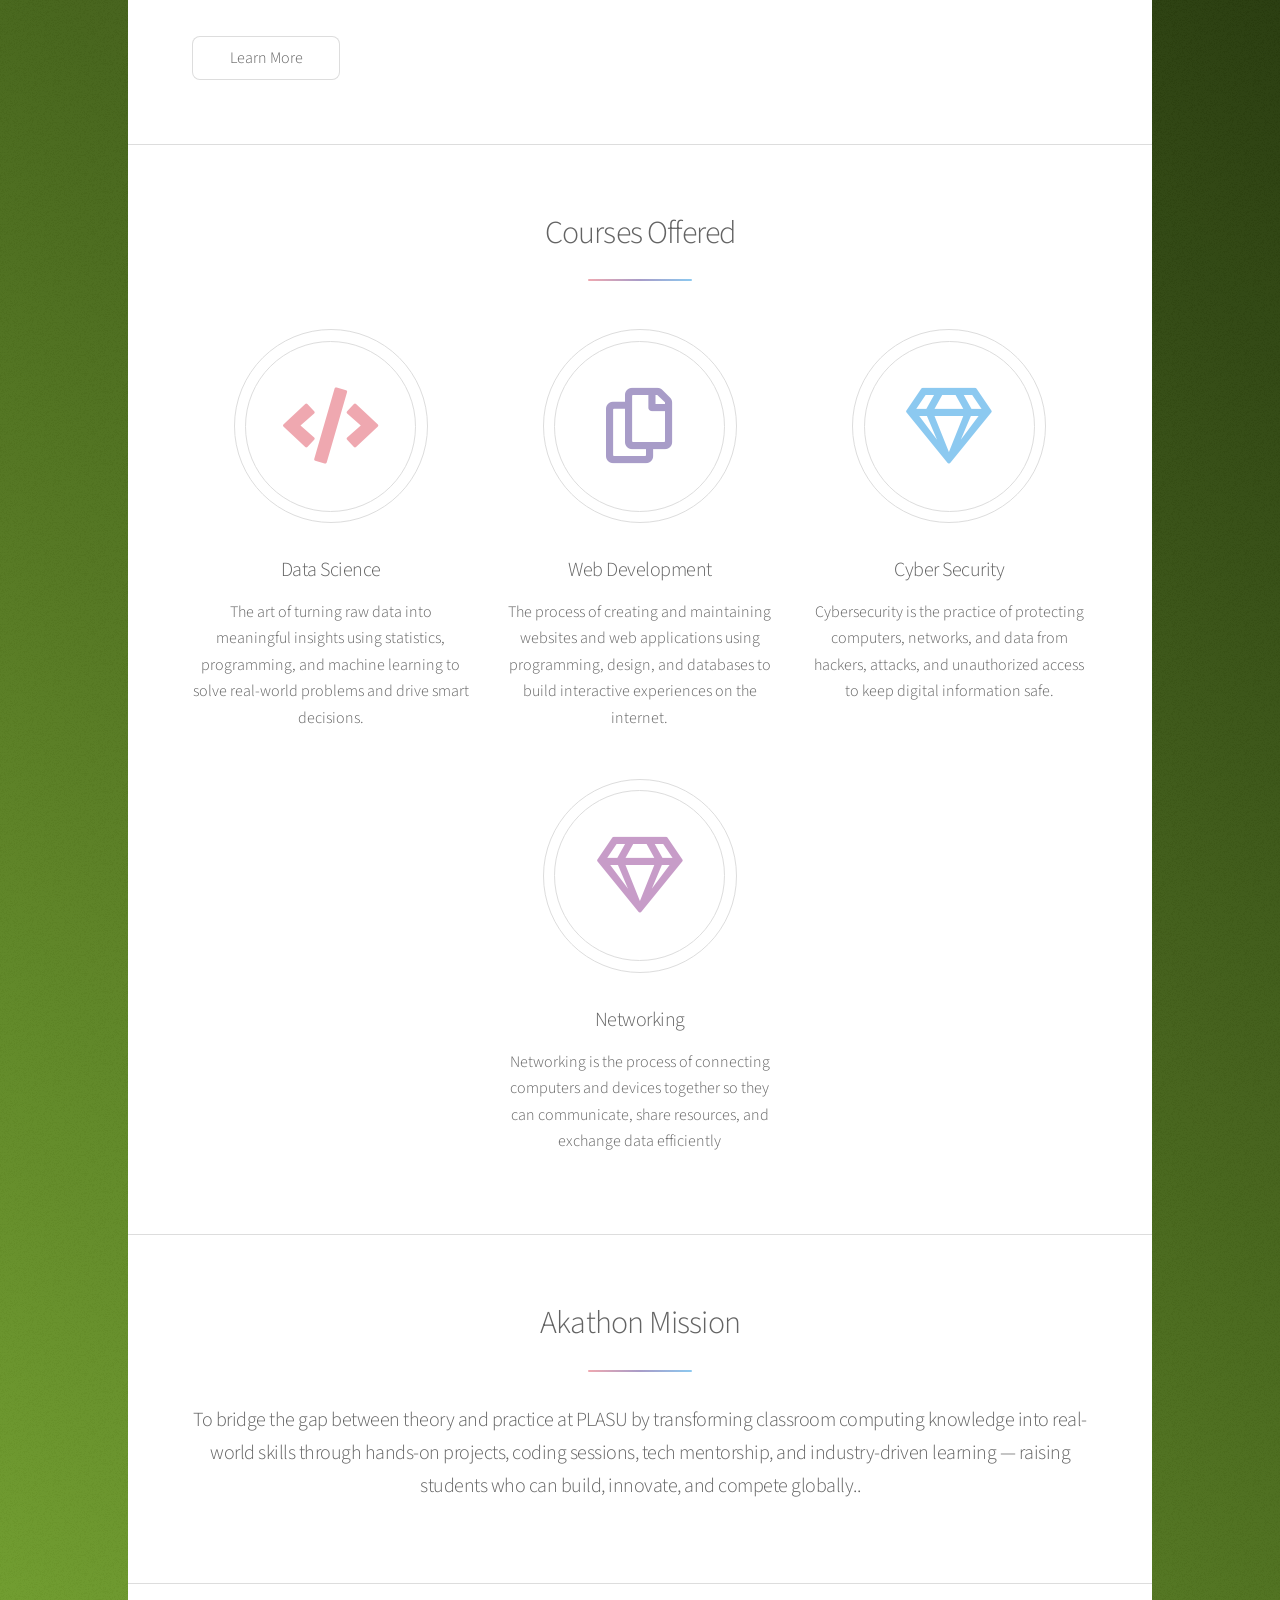
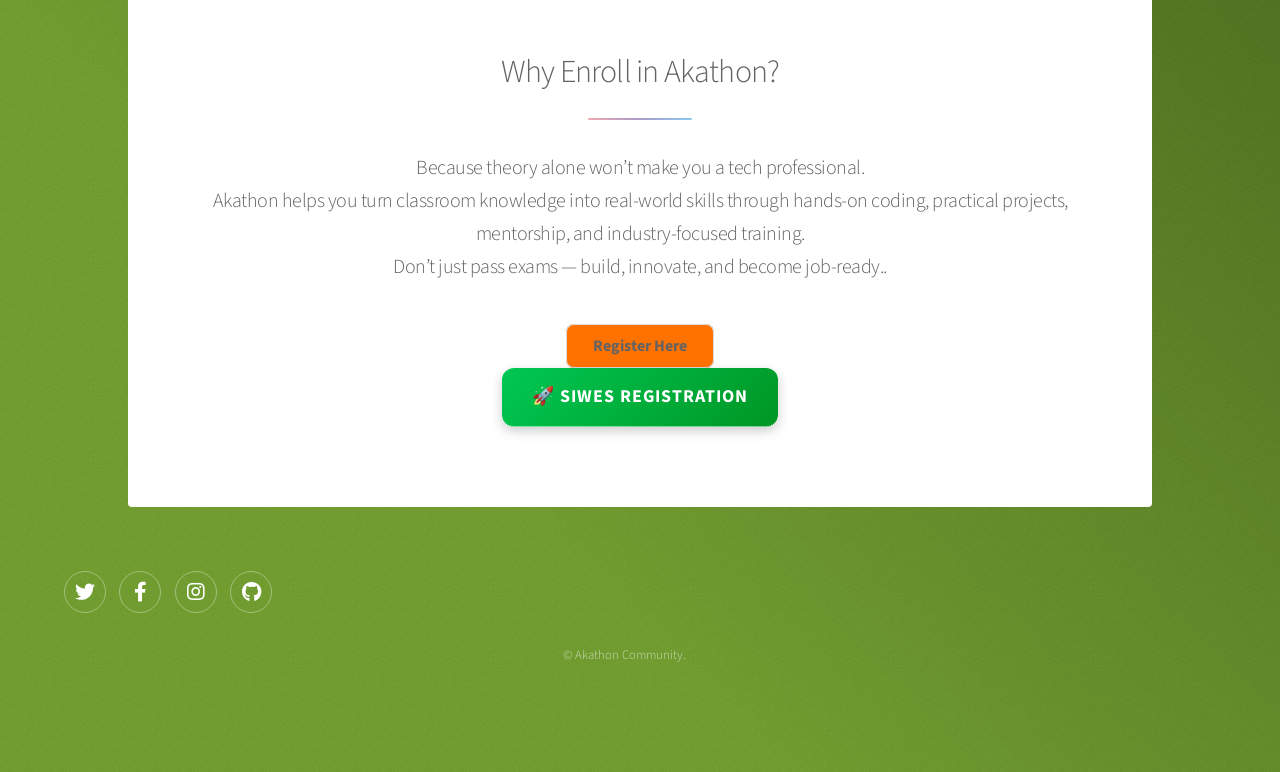
==== commit 42e76997: "Update index.html" ====
--- a/index.html
+++ b/index.html
@@ -103,8 +103,23 @@
 											</li>
 										
 											<li>
-												<a href="https://docs.google.com/forms/d/e/1FAIpQLSf8c2FfMBVTHEiR4kiDZ6QnJMrZUlNHnRfzbHlhjQF9ZWoSFg/viewform?usp=publish-editor" 
-   													target="_blank">SIWES REGISTRATION</a>
+												<a href="https://docs.google.com/forms/d/e/1FAIpQLSf8c2FfMBVTHEiR4kiDZ6QnJMrZUlNHnRfzbHlhjQF9ZWoSFg/viewform?usp=publish-editor"
+													target="_blank"
+													style="
+													display:inline-block;
+													background:linear-gradient(135deg,#00c853,#009624);
+													color:white;
+													padding:14px 30px;
+													font-size:18px;
+													font-weight:bold;
+													text-decoration:none;
+													border-radius:12px;
+													box-shadow:0 4px 12px rgba(0,0,0,0.2);
+													transition:0.3s;
+													letter-spacing:1px;
+													">
+													🚀 SIWES REGISTRATION
+												</a>
 												</li>
 										</ul>
 									</div>
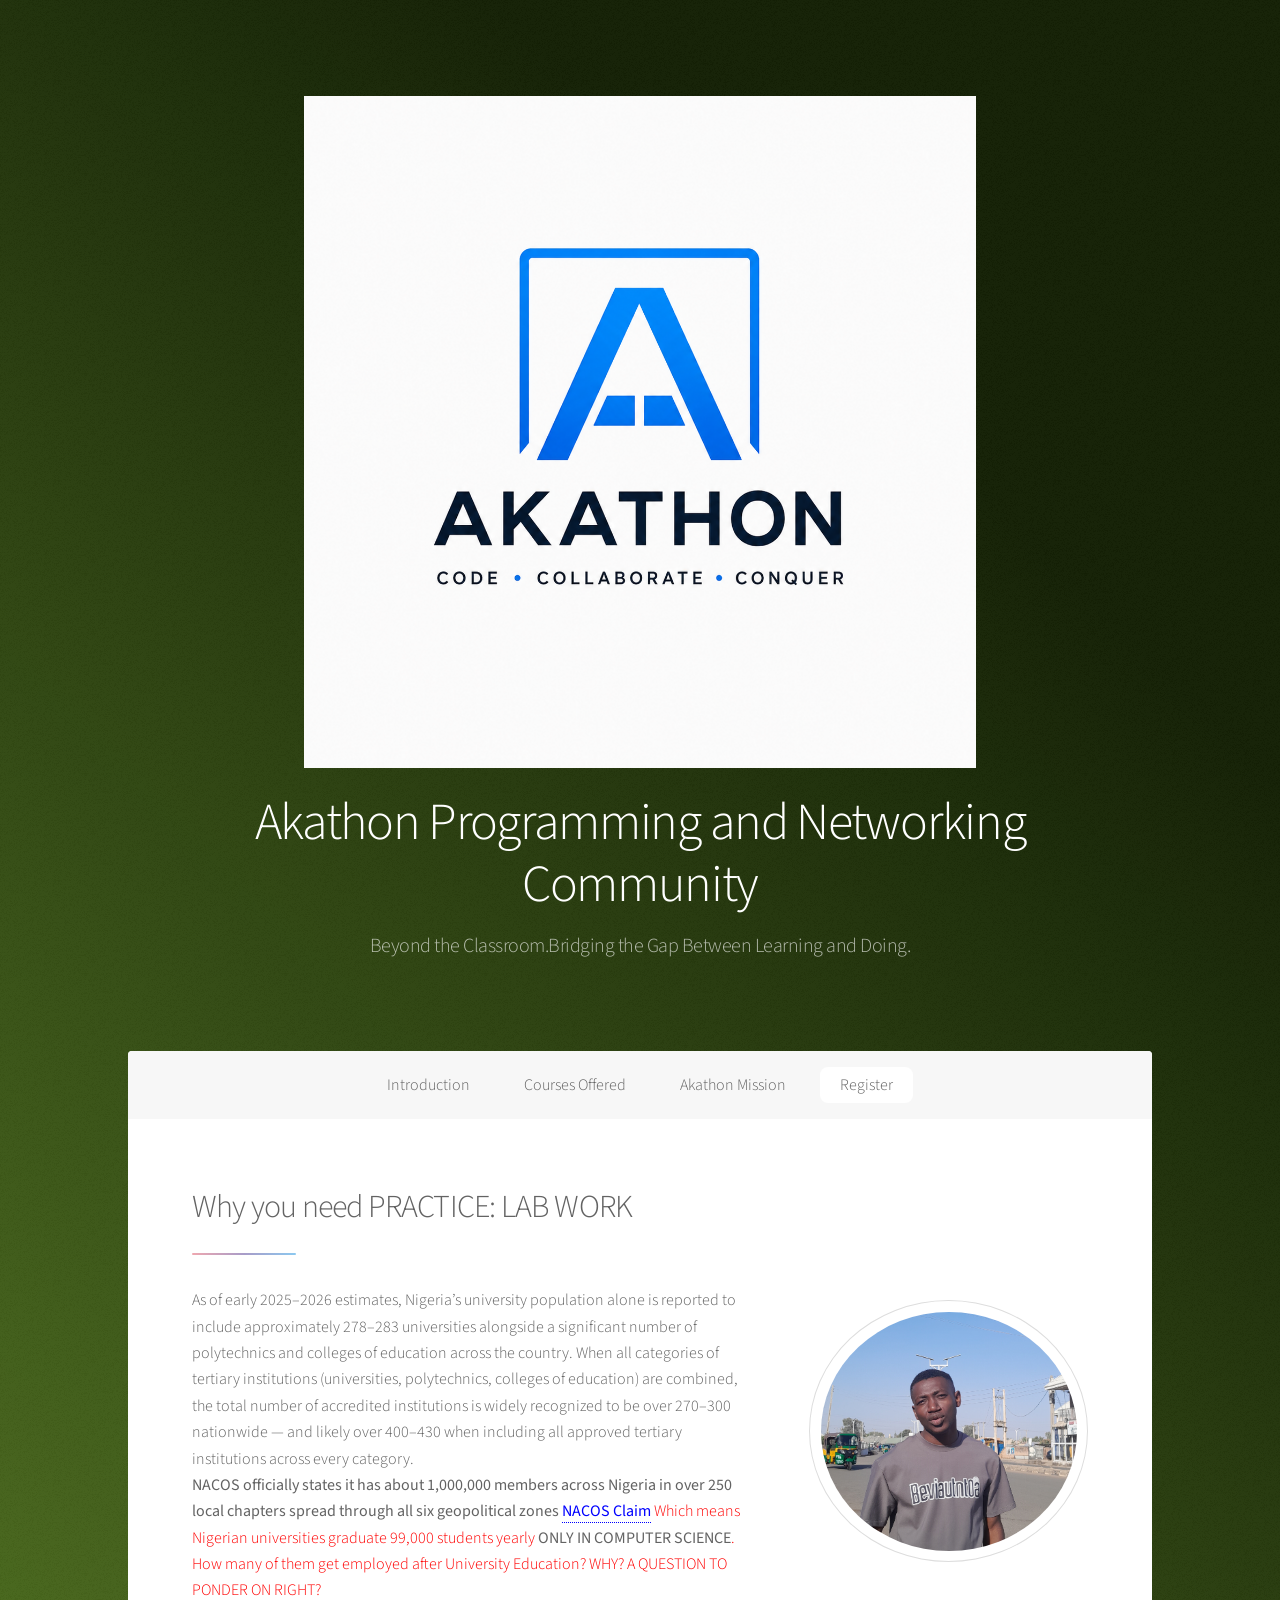
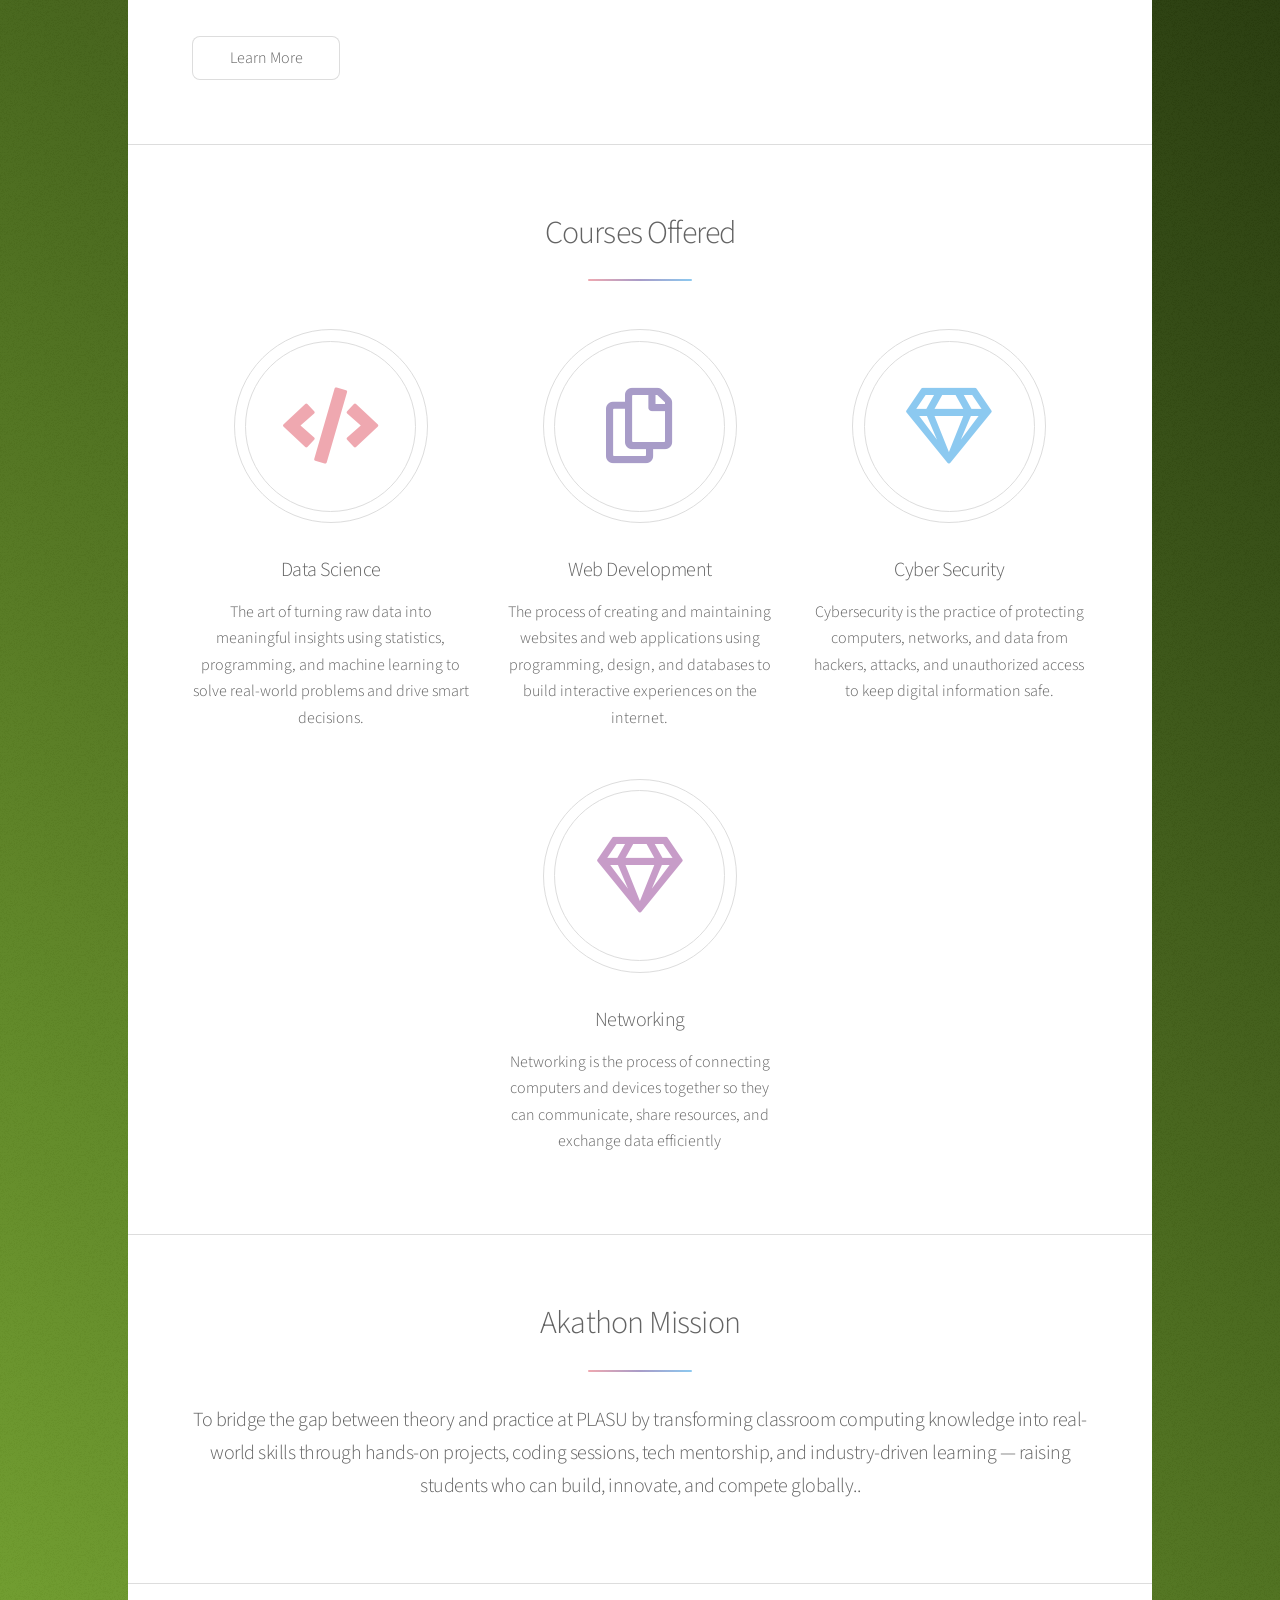
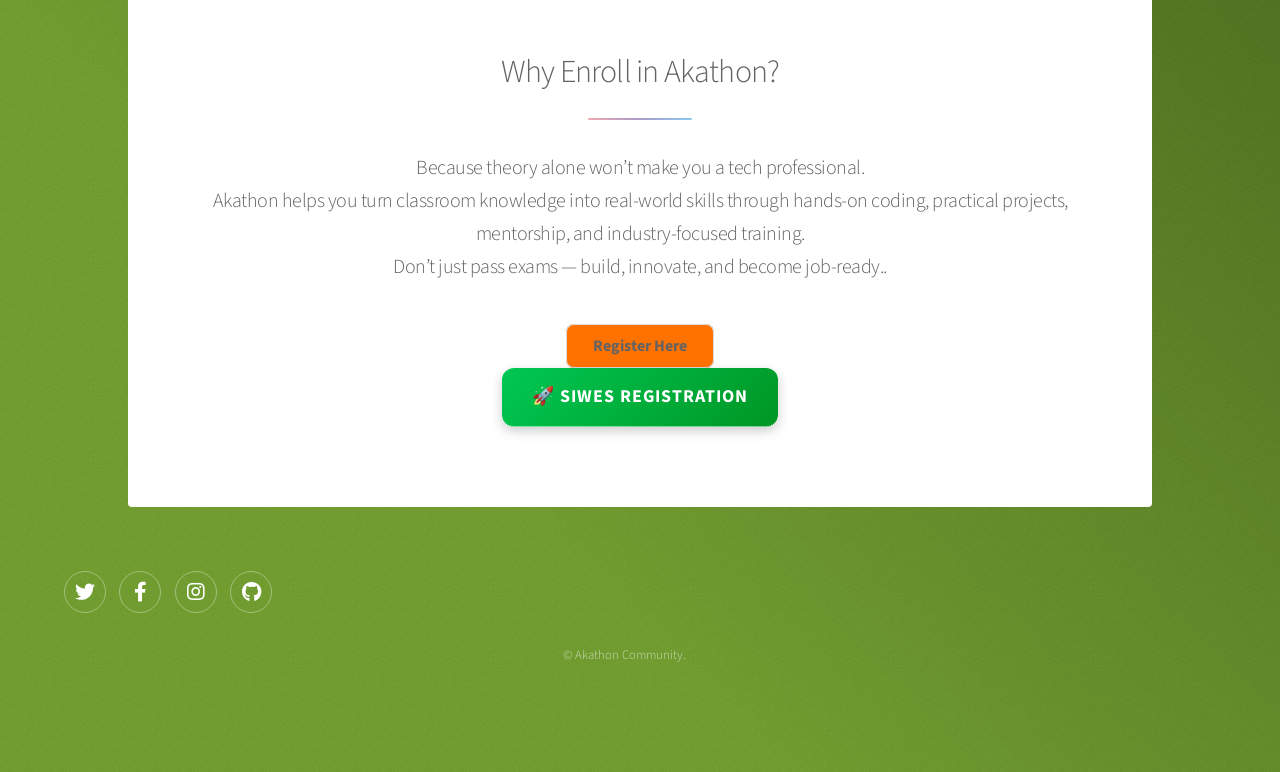
==== commit bfadf9c9: "Update index.html" ====
--- a/index.html
+++ b/index.html
@@ -40,7 +40,7 @@
 								<div class="spotlight">
 									<div class="content">
 										<header class="major">
-											<h2>Why you need Practicals: LAB WORK</h2>
+											<h2>Why you need PRACTICE: LAB WORK</h2>
 										</header>
 										<p>As of early 2025–2026 estimates, Nigeria’s university population alone is reported to include approximately 278–283 universities alongside a significant number of polytechnics and colleges of education across the country. When all categories of tertiary institutions (universities, polytechnics, colleges of education) are combined, the total number of accredited institutions is widely recognized to be over 270–300 nationwide — and likely over 400–430 when including all approved tertiary institutions across every category. <br>
 										<b>NACOS officially states it has about 1,000,000 members across Nigeria in over 250 local chapters spread through all six geopolitical zones <a style="color:blue;" href="https://nacos.org.ng/">NACOS Claim</a></b> <span style="color: red;">Which means Nigerian universities graduate 99,000 students yearly <b>ONLY IN COMPUTER SCIENCE</b></b>. <br>How many of them get employed after University Education? WHY? A QUESTION TO PONDER ON RIGHT?</span></p>
